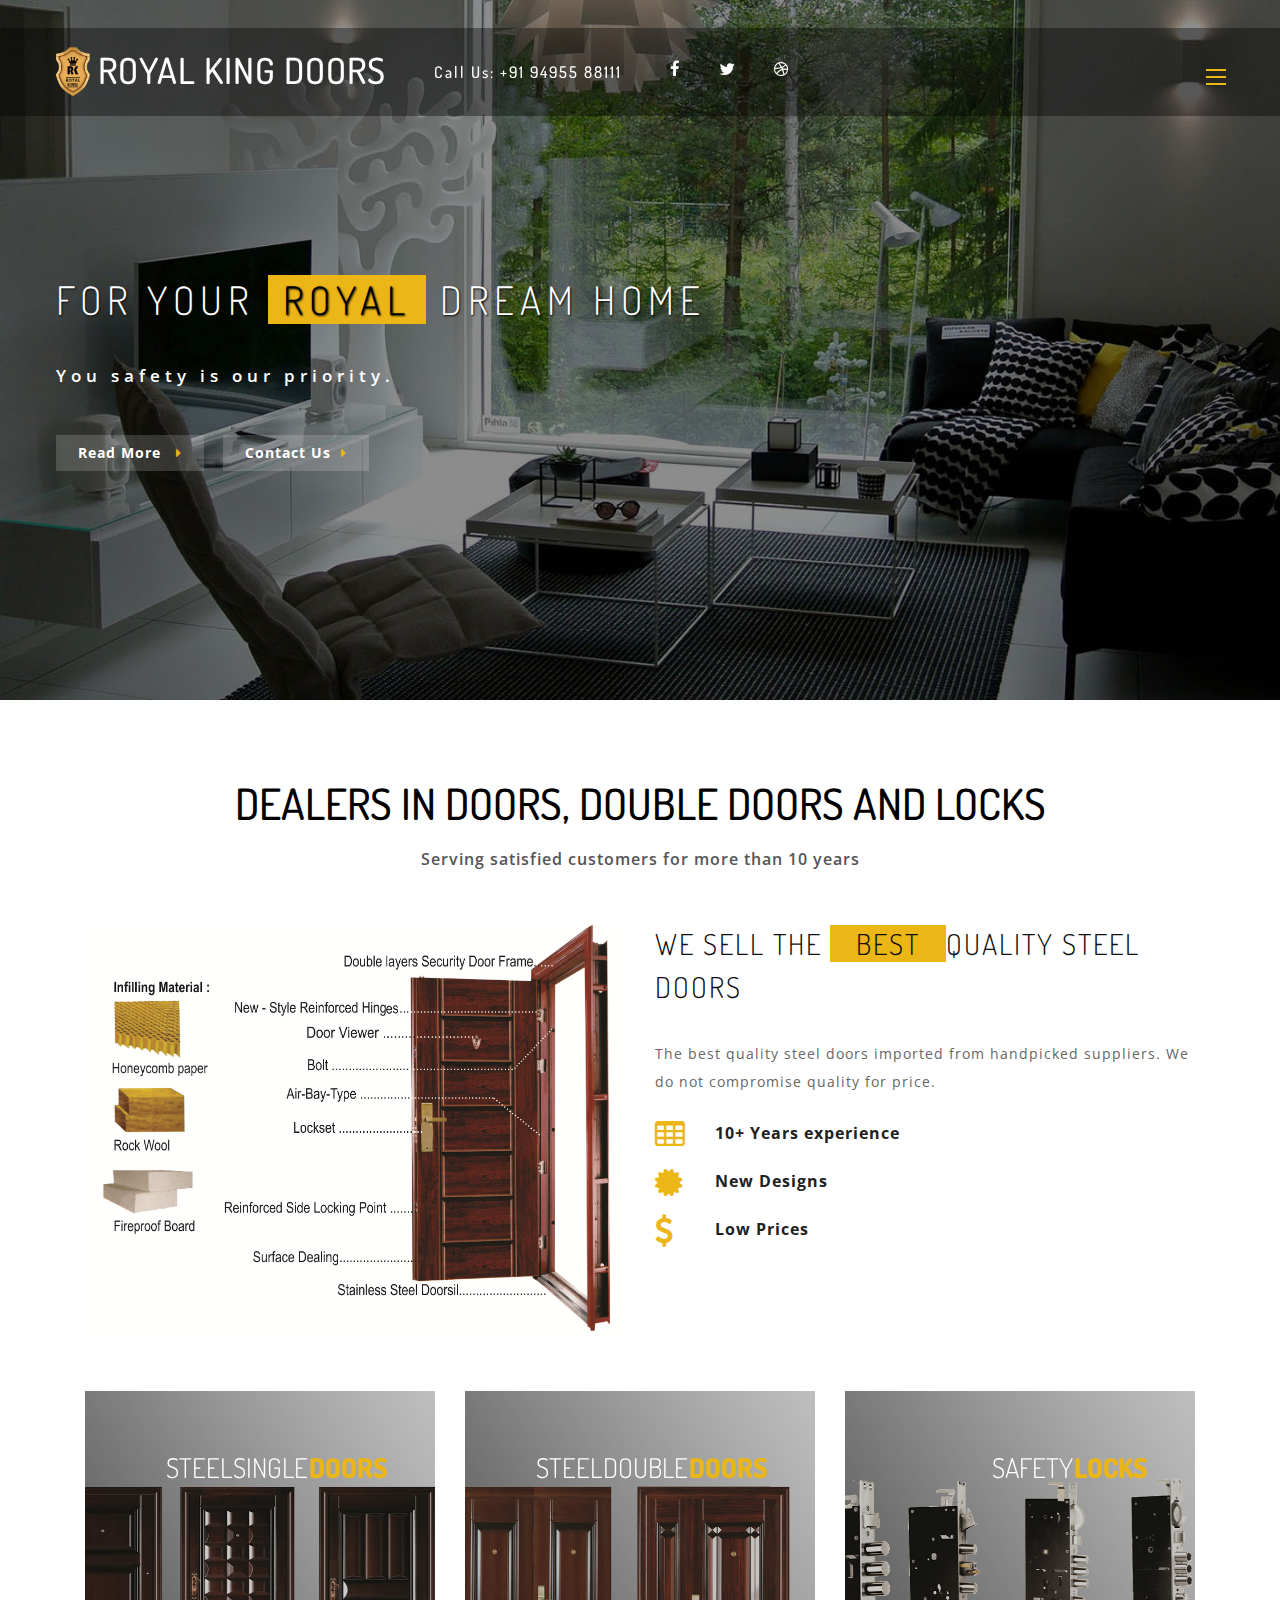
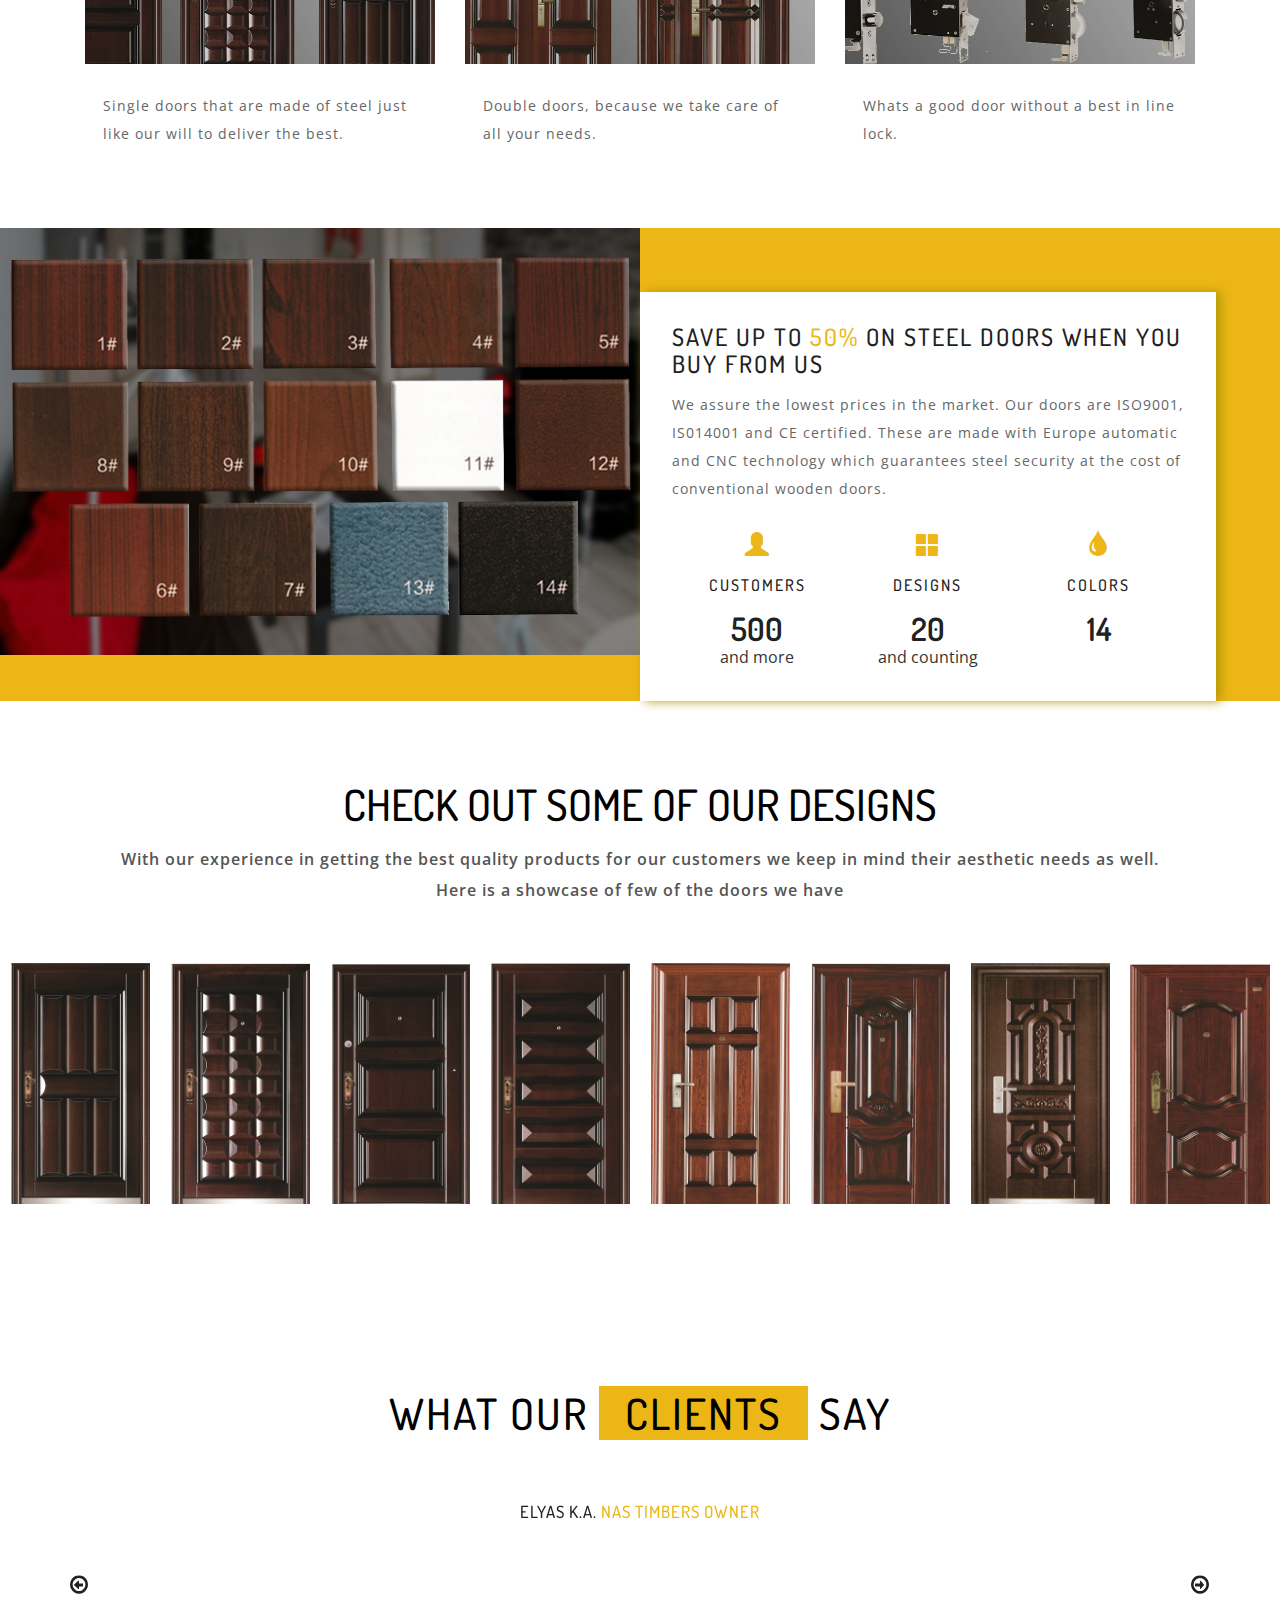
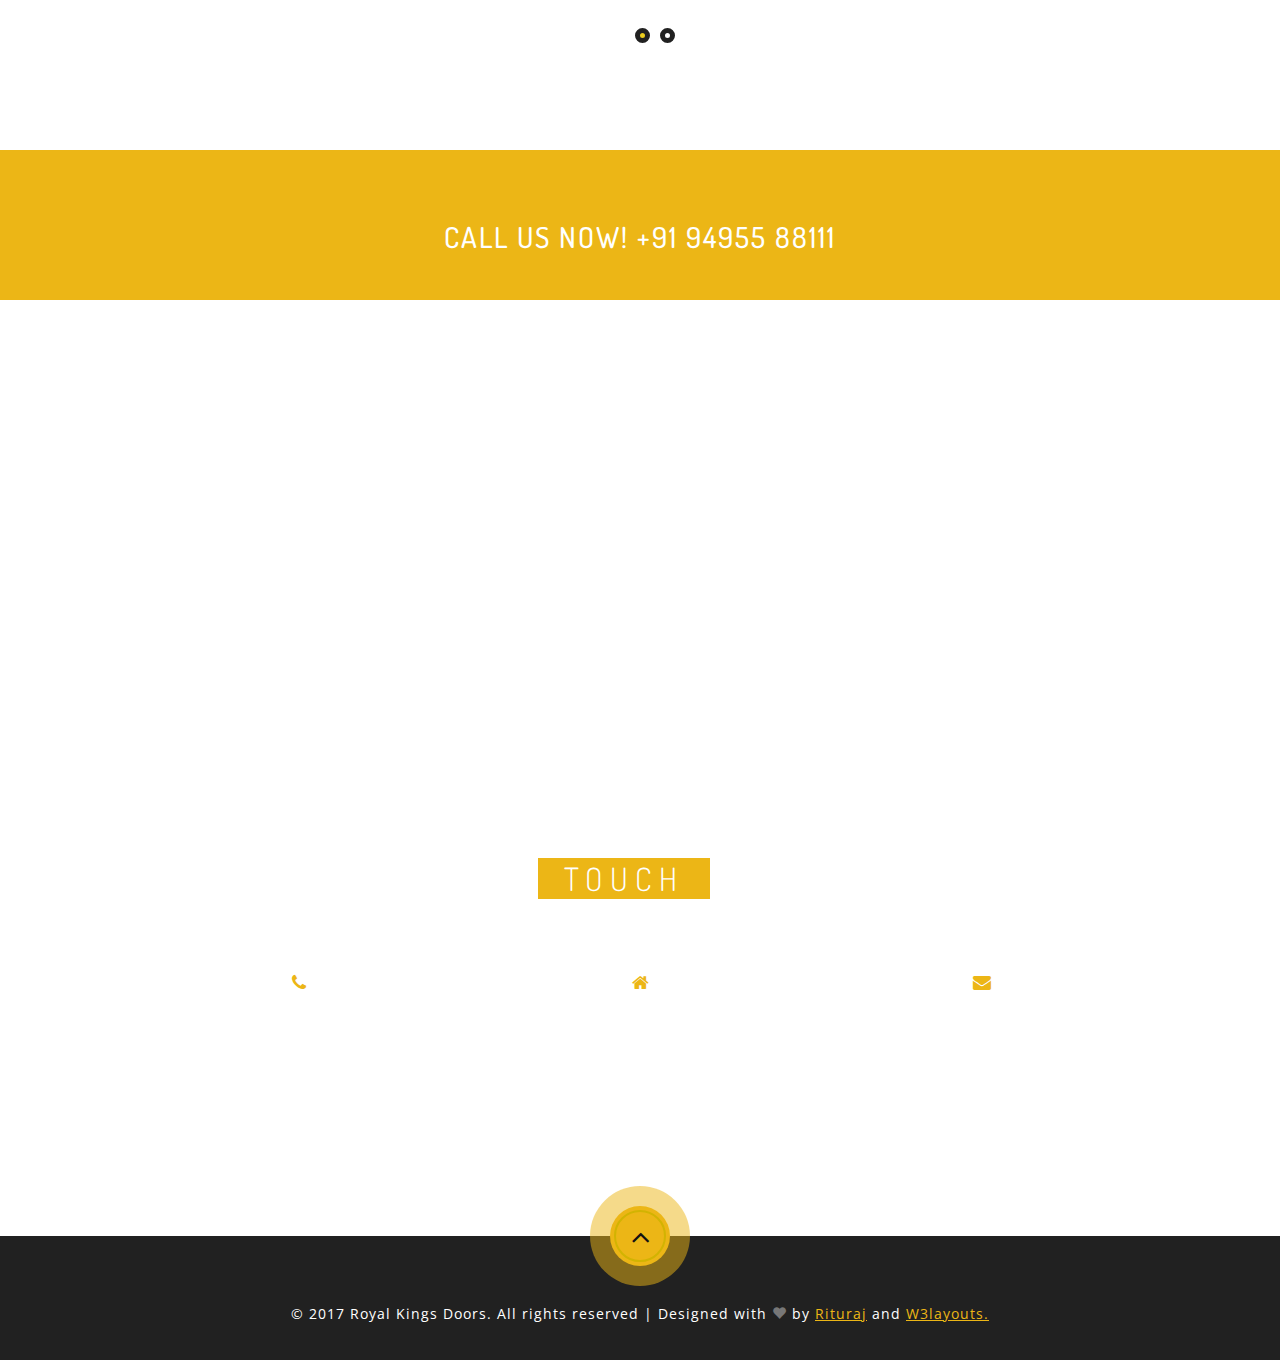
==== index.html @ 3fbf0d63 "Initial commit" ====
<!--
author: W3layouts
author URL: http://w3layouts.com
License: Creative Commons Attribution 3.0 Unported
License URL: http://creativecommons.org/licenses/by/3.0/
-->
<!DOCTYPE html>
<html lang="en">

<head>
	<title>Royal King Doors | Home </title>
	<!-- custom-theme -->
	<meta name="viewport" content="width=device-width, initial-scale=1">
	<meta http-equiv="Content-Type" content="text/html; charset=utf-8" />
	<meta name="keywords" content="Doors, Steel doors, Double doors, Doors, locks, Safety doors, Safety equipments" />
	<script type="application/x-javascript">
		addEventListener("load", function () {
			setTimeout(hideURLbar, 0);
		}, false);

		function hideURLbar() {
			window.scrollTo(0, 1);
		}
	</script>
	<!-- //custom-theme -->
	<link href="css/bootstrap.css" rel="stylesheet" type="text/css" media="all" />
	<link href="css/style.css" rel="stylesheet" type="text/css" media="all" />
	<link rel="stylesheet" href="css/flexslider.css" type="text/css" media="screen" property="" />
	<!-- font-awesome-icons -->
	<link href="css/font-awesome.css" rel="stylesheet">
	<!-- //font-awesome-icons -->
	<link href="//fonts.googleapis.com/css?family=Dosis:300,400,500,600,700" rel="stylesheet">
	<link href="//fonts.googleapis.com/css?family=Open+Sans:300,300i,400,400i,600,600i,700,700i,800,800i&amp;subset=cyrillic,cyrillic-ext,greek,greek-ext,latin-ext,vietnamese"
	    rel="stylesheet">
</head>

<body>
	<!-- banner -->
	<div id="home" class="w3ls-banner">
		<!-- header -->
		<div class="header-w3l">
			<div class="header">
				<div class="agileits_w3layouts_logo">
					<h1><a href="index.html"><img class="logo" src='images/logo.png' />Royal King Doors</a></h1>
				</div>
				<div class="w3_agileits_header_text">
					<h3>Call Us: +91 94955 88111</h3>
				</div>
				<div class="agileinfo_social_icons">
					<ul class="agileits_social_list">
						<li><a href="#" class="w3_agile_facebook"><i class="fa fa-facebook" aria-hidden="true"></i></a></li>
						<li><a href="#" class="agile_twitter"><i class="fa fa-twitter" aria-hidden="true"></i></a></li>
						<li><a href="#" class="w3_agile_dribble"><i class="fa fa-dribbble" aria-hidden="true"></i></a></li>
					</ul>
				</div>
				<div class="clearfix"> </div>
			</div>
			<!-- Nav -->
			<div class=" w3_agile_menu">
				<div class="agileits_w3layouts_nav">
					<div id="toggle_m_nav">
						<div id="m_nav_menu" class="m_nav">
							<div class="m_nav_ham w3_agileits_ham" id="m_ham_1"></div>
							<div class="m_nav_ham" id="m_ham_2"></div>
							<div class="m_nav_ham" id="m_ham_3"></div>
						</div>
					</div>
					<div id="m_nav_container" class="m_nav wthree_bg">
						<nav class="menu menu--sebastian">
							<ul id="m_nav_list" class="m_nav menu__list">
								<li class="m_nav_item active" id="m_nav_item_1"> <a href="index.html" class="link link--kumya"><i class="fa fa-home" aria-hidden="true"></i><span data-letters="Home">Home</span></a></li>
								<li class="m_nav_item" id="moble_nav_item_4"> <a href="gallery.html" class="link link--kumya"><i class="fa fa-picture-o" aria-hidden="true"></i><span data-letters="Gallery">Gallery</span></a></li>
								<li class="m_nav_item" id="moble_nav_item_6"> <a href="contact.html" class="link link--kumya"><i class="fa fa-envelope-o" aria-hidden="true"></i><span data-letters="Contact">Contact</span></a></li>
							</ul>
						</nav>

					</div>
				</div>
			</div>
			<div class="clearfix"> </div>
			<!-- //Nav -->
		</div>
		<!-- //header -->
		<!-- banner-text -->
		<div class="slider">
			<div class="callbacks_container">
				<ul class="rslides callbacks callbacks1" id="slider4">
					<li>
						<div class="w3layouts-banner-top">
							<div class="agileits-banner-info">
								<h3>For Your <span>Royal</span> Dream Home</h3>
								<p>You safety is our priority.</p>
								<a href="#" data-toggle="modal" data-target="#myModal">Read More <i class="fa fa-caret-right" aria-hidden="true"></i></a>
								<a href="contact.html">Contact Us<i class="fa fa-caret-right" aria-hidden="true"></i></a>
							</div>
						</div>
					</li>
				</ul>
			</div>
			<div class="clearfix"> </div>

			<!--banner Slider starts Here-->
		</div>

	</div>
	<!-- //banner -->

	<!-- //banner -->
	<!-- banner-bottom -->
	<div id="about" class="banner-bottom">
		<div class="container">
			<div class="w3_banner_bottom_grid_pos">
				<div class="w3_banner_bottom_grid">
					<h2>DEALERS IN DOORS, DOUBLE DOORS AND LOCKS</h2>
					<p>Serving satisfied customers for more than 10 years
					</p>
				</div>
			</div>
			<div class="w3ls_banner_bottom_grid1">
				<div class="col-md-6 w3l_banner_bottom_left">
					<img src="images/structure.png" alt=" " class="img-responsive" />
				</div>
				<div class="col-md-6 w3l_banner_bottom_right">
					<div class="agileits_w3layouts_heding two">
						<h3>We sell the <span>Best</span>Quality steel doors</h3>
					</div>
					<p>The best quality steel doors imported from handpicked suppliers. We do not compromise quality for price.</p>
					<ul>
						<li><i class="fa fa-table" aria-hidden="true"></i>10+ Years experience</li>
						<li><i class="fa fa-certificate" aria-hidden="true"></i>New Designs</li>
						<li><i class="fa fa-usd" aria-hidden="true"></i>Low Prices</li>
					</ul>
				</div>
				<div class="clearfix"> </div>
			</div>
			<div class="agileits_banner_bottom_grid_three">
				<div class="col-md-4 agileinfo_banner_bottom_grid_three_left">
					<div class="wthree_banner_bottom_grid_three_left1 grid">
						<figure class="effect-roxy">
							<img src="images/single.png" alt=" " class="img-responsive" />
							<figcaption>
								<h3>Steel Single <span>Doors</span></h3>
								<p>Ideal for small spaces and indoors.</p>
							</figcaption>
						</figure>
					</div>
					<p class="w3_agileits_para">Single doors that are made of steel just like our will to deliver the best.</p>
				</div>
				<div class="col-md-4 agileinfo_banner_bottom_grid_three_left">
					<div class="wthree_banner_bottom_grid_three_left1 grid">
						<figure class="effect-roxy">
							<img src="images/double.png" alt=" " class="img-responsive" />
							<figcaption>
								<h3>Steel Double <span>Doors</span></h3>
								<p>Best suited for businesses and outdoors.</p>
							</figcaption>
						</figure>
					</div>
					<p class="w3_agileits_para">Double doors, because we take care of all your needs.</p>
				</div>
				<div class="col-md-4 agileinfo_banner_bottom_grid_three_left">
					<div class="wthree_banner_bottom_grid_three_left1 grid">
						<figure class="effect-roxy">
							<img src="images/locks.png" alt=" " class="img-responsive" />
							<figcaption>
								<h3>Safety <span>Locks</span></h3>
								<p>Lock your belongings securely</p>
							</figcaption>
						</figure>
					</div>
					<p class="w3_agileits_para">Whats a good door without a best in line lock.</p>
				</div>
				<div class="clearfix"> </div>
			</div>
		</div>
	</div>
	<!-- //banner-bottom -->
	<!-- schedule-bottom -->
	<div class="schedule-bottom">
		<div class="col-md-6 agileinfo_schedule_bottom_left">
			<img src="images/colors.png" alt=" " class="img-responsive" />
		</div>
		<div class="col-md-6 agileits_schedule_bottom_right">
			<div class="w3ls_schedule_bottom_right_grid save_upto">
				<h3>Save up to <span>50%</span> on steel doors when you buy from us</h3>
				<p>We assure the lowest prices in the market. Our doors are ISO9001, IS014001 and CE certified. These are made with Europe automatic and CNC technology which guarantees steel security at the cost of conventional wooden doors.</p>
				<div class="col-md-4 w3l_schedule_bottom_right_grid1">
					<span class="glyphicon glyphicon-user"></span>
					<h4>Customers</h4>
					<h5 class="counter">500</h5> and more
				</div>
				<div class="col-md-4 w3l_schedule_bottom_right_grid1">
					<span class="glyphicon glyphicon-th-large"></span>
					<h4>Designs</h4>
					<h5 class="counter">20</h5>and counting
				</div>
				<div class="col-md-4 w3l_schedule_bottom_right_grid1">
					<span class="glyphicon glyphicon-tint"></span>
					<h4>Colors</h4>
					<h5 class="counter">14</h5>
				</div>
				<div class="clearfix"> </div>
			</div>
		</div>
		<div class="clearfix"> </div>
	</div>
	<!-- //schedule-bottom -->
	<!-- portfolio -->
	<div id="portfolio" class="portfolio">
		<div class="slider_header">
			<div class="w3_banner_bottom_grid">
				<h2>CHECK OUT SOME OF OUR DESIGNS</h2>
				<p>With our experience in getting the best quality products for our customers we keep in mind their aesthetic needs as well. <br/>Here is a showcase of few of the doors we have</p>
			</div>
		</div>
		<ul id="flexiselDemo1">
			<li>
				<div class="w3_agile_portfolio_grid">
					<a href="gallery.html">                 
						<img src="images/RK 035.png" alt=" " class="img-responsive" />
						<div class="w3layouts_news_grid_pos">
							<div class="wthree_text"><h3>RK <span>035</span></h3></div>
						</div>
					</a>
				</div>
			</li>
			<li>
				<div class="w3_agile_portfolio_grid">
					<a href="gallery.html">
						<img src="images/RK 042.png" alt=" " class="img-responsive" />
						<div class="w3layouts_news_grid_pos">
							<div class="wthree_text"><h3>RK <span>042</span></h3></div>
						</div>
					</a>
				</div>
			</li>
			<li>
				<div class="w3_agile_portfolio_grid">
					<a href="gallery.html">
						<img src="images/RK 078.png" alt=" " class="img-responsive" />
						<div class="w3layouts_news_grid_pos">
							<div class="wthree_text"><h3>RK <span>078</span></h3></div>
						</div>
					</a>
				</div>
			</li>
			<li>
				<div class="w3_agile_portfolio_grid">
					<a href="gallery.html">
						<img src="images/RK 802.png" alt=" " class="img-responsive" />
						<div class="w3layouts_news_grid_pos">
							<div class="wthree_text"><h3>RK <span>802</span></h3></div>
						</div>
					</a>
				</div>
			</li>
			<li>
				<div class="w3_agile_portfolio_grid">
					<a href="gallery.html">
						<img src="images/RK 809.png" alt=" " class="img-responsive" />
						<div class="w3layouts_news_grid_pos">
							<div class="wthree_text"><h3>RK <span>809</span></h3></div>
						</div>
					</a>
				</div>
			</li>
			<li>
				<div class="w3_agile_portfolio_grid">
					<a href="gallery.html">
						<img src="images/RK 821.png" alt=" " class="img-responsive" />
						<div class="w3layouts_news_grid_pos">
							<div class="wthree_text"><h3>RK <span>821</span></h3></div>
						</div>
					</a>
				</div>
			</li>
			<li>
				<div class="w3_agile_portfolio_grid">
					<a href="gallery.html">
						<img src="images/RK 822.png" alt=" " class="img-responsive" />
						<div class="w3layouts_news_grid_pos">
							<div class="wthree_text"><h3>RK <span>822</span></h3></div>
						</div>
					</a>
				</div>
			</li>
			<li>
				<div class="w3_agile_portfolio_grid">
					<a href="gallery.html">
						<img src="images/RK 867.png" alt=" " class="img-responsive" />
						<div class="w3layouts_news_grid_pos">
							<div class="wthree_text"><h3>RK <span>867</span></h3></div>
						</div>
					</a>
				</div>
			</li>
			<li>
				<div class="w3_agile_portfolio_grid">
					<a href="gallery.html">
						<img src="images/RK 883.png" alt=" " class="img-responsive" />
						<div class="w3layouts_news_grid_pos">
							<div class="wthree_text"><h3>RK <span>883</span></h3></div>
						</div>
					</a>
				</div>
			</li>
			<li>
				<div class="w3_agile_portfolio_grid">
					<a href="gallery.html">
						<img src="images/RK 887.png" alt=" " class="img-responsive" />
						<div class="w3layouts_news_grid_pos">
							<div class="wthree_text"><h3>RK <span>887</span></h3></div>
						</div>
					</a>
				</div>
			</li>
			<li>
				<div class="w3_agile_portfolio_grid">
					<a href="gallery.html">
						<img src="images/RK 895.png" alt=" " class="img-responsive" />
						<div class="w3layouts_news_grid_pos">
							<div class="wthree_text"><h3>RK <span>895</span></h3></div>
						</div>
					</a>
				</div>
			</li>
			<li>
				<div class="w3_agile_portfolio_grid">
					<a href="gallery.html">
						<img src="images/RK 908.png" alt=" " class="img-responsive" />
						<div class="w3layouts_news_grid_pos">
							<div class="wthree_text"><h3>RK <span>908</span></h3></div>
						</div>
					</a>
				</div>
			</li>
		</ul>
	</div>
	<!-- //portfolio -->

	<!-- testimonials -->
	<div id="testimonials" class="testimonials">
		<div class="container">
			<div class="agileits_w3layouts_heding">
				<h3>What Our <span>Clients</span> Say</h3>

			</div>
			<div class="w3_agile_team_grids">
				<section class="slider">
					<div class="flexslider">
						<ul class="slides">
							<li>
								<div class="agile_testimonials_grid">
									<h3>Elyas K.A. <span>NAS Timbers Owner</span></h3>
									<p>Even without lock and handles, the traditional Teak wooden doors would cost more than INR 1,00,000 while the price of the Steel Doors at your shop (with Teak finish) with 18 locks including handles (85mm panel thickness) just costs only around INR 30,000.</p>
								</div>
							</li>
							<li>
								<div class="agile_testimonials_grid">
									<h3>Shivadasan <span>Ex-KSEB Employee</span></h3>
									<p>No one could say these are steel doors, they look exactly like wooden doors.</p>
								</div>
							</li>
						</ul>
					</div>
				</section>
			</div>
		</div>
	</div>
	<!-- testimonials -->
	<!-- newsletter -->
	<div class="w3layouts_newsletter">
		<div class="container">
			<div class="w3layouts_newsletter_left">
				<h3>CALL US NOW!     +91 94955 88111</h3>
			</div>
		</div>
	</div>
	<!-- //newsletter -->
	<!-- map -->
	<div id="map" class="map">
		<iframe
		  width="600"
		  height="450"
		  frameborder="0" style="border:0"
		  src="https://www.google.com/maps/embed/v1/place?key=AIzaSyAeVp5g46hDWWjW_Ta_nMaZSp91uOhBKX0
		    &q=Peringottukara+3+Way+Junction" allowfullscreen>
		</iframe>
	</div>
	<!-- //map -->
	<!-- contact -->
	<div id="contact" class="contact">
		<div class="container">
			<div class="agileits_w3layouts_heding three">
				<h3>Get in <span>touch</span> with us</h3>
			</div>
			<div class="w3layouts_contact_grid">
				<div class="agileinfo_contact_grid_info">
					<div class="agileits_footer_nav_bottom">
						<div class="col-md-4 w3ls_footer_nav_bottom_left">
							<h4><i class="fa fa-phone" aria-hidden="true"></i></h4>
							<p>(+91) 94955 88111<br/>(+91) 92077 82777<br/>(+91) 48722 73220</p>
						</div>
						<div class="col-md-4 w3ls_footer_nav_bottom_left">
							<h4><i class="fa fa-home" aria-hidden="true"></i></h4>
							<p>Royal King Doors, 3-way junction, P.O. Peringottukara, Thrissur, Kerela, India - 680 565</p>
						</div>
						<div class="col-md-4 w3ls_footer_nav_bottom_left">
							<h4><i class="fa fa-envelope" aria-hidden="true"></i></h4>
							<p><br/><a href="mailto:support@royalkingdoors.com">support@royalkingdoors.com</a><br/><br/></p>
						</div>
						<div class="clearfix"> </div>
					</div>
				</div>
			</div>
		</div>
	</div>
	<!-- //contact -->
	<!-- footer -->
	<div class="w3_agile_footer">
		<div class="container">
			<p>© 2017 Royal Kings Doors. All rights reserved | Designed with <span class="glyphicon glyphicon-heart"></span> by <a href="http://www.rituraj.me">Rituraj</a> and <a href="http://w3layouts.com">W3layouts.</a></p>
			<div class="arrow-container animated fadeInDown">
				<a href="#home" class="arrow-2 scroll">
					<i class="fa fa-angle-up"></i>
				</a>
				<div class="arrow-1 animated hinge infinite zoomIn"></div>
			</div>
		</div>
	</div>
	<!-- //footer -->
	<!-- bootstrap-pop-up -->
	<div class="modal video-modal fade" id="myModal" tabindex="-1" role="dialog" aria-labelledby="myModal">
		<div class="modal-dialog" role="document">
			<div class="modal-content">
				<div class="modal-header">
					THIEVES STAND NO CHANCE
					<button type="button" class="close" data-dismiss="modal" aria-label="Close"><span aria-hidden="true">&times;</span></button>
				</div>
				<section>
					<div class="modal-body">
						<div class="col-md-6 w3_modal_body_left">
							<img src="images/burglar.jpg" alt=" " class="img-responsive" />
						</div>
						<div class="col-md-6 w3_modal_body_right">
							<p>We are dealers in high quality steel doors ideal for homes and businesses. We help safeguard your households with double steel highly durable doors. These doors are precision fitted with multiple locks which add to the value of security.
								<i>"Before any thief can pick your lock. Pick your highly secure Royal King doors."</i></p>
						</div>
						<div class="clearfix"> </div>
					</div>
				</section>
			</div>
		</div>
	</div>
	<!-- //bootstrap-pop-up -->
	<!-- portfolio-pop-up -->
	<!-- js -->
	<script type="text/javascript" src="js/jquery-2.1.4.min.js"></script>
	<!-- //js -->
	<script src="js/responsiveslides.min.js"></script>
	<script>
		// You can also use "$(window).load(function() {"
		$(function () {
			// Slideshow 4
			$("#slider4").responsiveSlides({
				auto: true,
				pager: true,
				nav: false,
				speed: 500,
				namespace: "callbacks",
				before: function () {
					$('.events').append("<li>before event fired.</li>");
				},
				after: function () {
					$('.events').append("<li>after event fired.</li>");
				}
			});

		});
	</script>
	<!-- stats -->
	<script src="js/jquery.waypoints.min.js"></script>
	<script src="js/jquery.countup.js"></script>
	<script>
		$('.counter').countUp();
	</script>
	<!-- //stats -->
	<!-- flexSlider -->
	<script defer src="js/jquery.flexslider.js"></script>
	<script type="text/javascript">
		$(window).load(function () {
			$('.flexslider').flexslider({
				animation: "slide",
				start: function (slider) {
					$('body').removeClass('loading');
				}
			});
		});
	</script>
	<!-- //flexSlider -->
	<!-- flexisel -->
	<script type="text/javascript" src="js/jquery.flexisel.js"></script>
	<script type="text/javascript">
		$(window).load(function () {
			$("#flexiselDemo1").flexisel({
				visibleItems: 8,
				animationSpeed: 1000,
				autoPlay: true,
				autoPlaySpeed: 3000,
				pauseOnHover: true,
				enableResponsiveBreakpoints: true,
				responsiveBreakpoints: {
					portrait: {
						changePoint: 480,
						visibleItems: 1
					},
					landscape: {
						changePoint: 640,
						visibleItems: 2
					},
					tablet: {
						changePoint: 768,
						visibleItems: 3
					}
				}
			});

		});
	</script>
	<!-- //flexisel -->
	<!-- menu -->
	<script type="text/javascript" src="js/main.js"></script>
	<!-- //menu -->
	<!-- for bootstrap working -->
	<script src="js/bootstrap.js"></script>
	<!-- //for bootstrap working -->
	<!-- start-smooth-scrolling -->
	<script type="text/javascript">
		jQuery(document).ready(function ($) {
			$(".scroll").click(function (event) {
				event.preventDefault();
				$('html,body').animate({
					scrollTop: $(this.hash).offset().top
				}, 1000);
			});
		});
	</script>
	<!-- start-smooth-scrolling -->
</body>

</html>
---- css/style.css ----
/*--
Author: W3layouts
Author URL: http://w3layouts.com
License: Creative Commons Attribution 3.0 Unported
License URL: http://creativecommons.org/licenses/by/3.0/
--*/
html, body{
    font-size: 100%;
	font-family: 'Open Sans', sans-serif;
	background:#ffffff;
	margin: 0;
}
p,ul li,ol li{
	margin:0;
	font-size:14px;
	letter-spacing:1px;
}
h1,h2,h3,h4,h5,h6{
font-family: 'Dosis', sans-serif;
	margin:0;
}
ul,label{
	margin:0;
	padding:0;
}
body a:hover{
	text-decoration:none;
}
input[type="submit"],input[type="reset"],a{
	-webkit-transition: 0.5s ease-in;
    -moz-transition: 0.5s ease-in;
    -ms-transition: 0.5s ease-in;
    -o-transition: 0.5s ease-in;
    transition:0.5s ease-in;
}
/*-- /header --*/
/*-- menu --*/
#home {
    position: relative;
}
.header-w3l {
    position: absolute;
    z-index: 999;
    width: 100%;
    top: 4%;
    left: 0;
    background: rgba(0, 0, 0, 0.37);
    padding: 1em 0;
}
.header-w3l.inner {
    position: absolute;
    z-index: 999;
    width: 100%;
    top: 8%;
    left: 0;
    background: rgba(0, 0, 0, 0.37);
    padding: 1em 0;
}
.logo {
    height: 1.4em;
    margin-top: -8px;
}
.save_upto .glyphicon{
    font-size: 1.5em;
    color: rgb(236, 182, 22);
}
.m_nav_ham{
    box-sizing: border-box;
    -webkit-transition-duration: 0.3s;
    -moz-transition-duration: 0.3s;
    -ms-transition-duration: 0.3s;
    transition-duration: 0.3s;
}
#m_nav_container {
    width: 100%;
    height: 82px;
    background-color: rgb(236, 182, 22);
    position: fixed;
    display: none;
    top: 35px;
    left: 0;
    text-align: center;
}
.wthree_bg{
	-webkit-transform: translate(0, -100%);
    -ms-transform: translate(0, -100%);
    transform: translate(0, -100%);
    -webkit-transition: all 0.5s cubic-bezier(0.175, 0.885, 0.32, 1.275);
    transition: all 0.5s cubic-bezier(0.175, 0.885, 0.32, 1.275);
}
.wthree_bg.container_open{
    -webkit-transform: translate(0, 0);
    -ms-transform: translate(0, 0);
    transform: translate(0, 0);
}
#m_nav_bar {
    width: 80%;
    margin: auto;
}
#m_nav_list {
    list-style: none;
    margin:1.5em 0 0;
}
.m_nav_item {
	display: inline-block;
    margin: 0 1em;
}
.m_nav_item a {
    text-decoration: none;
    color: #252003 !important;
    text-transform: uppercase;
    font-weight: 600;
	font-size: 14px;
    letter-spacing: 2px;
    padding: 10px 30px;
}
.container_open {
    position: fixed !important;
    display: block;
    height: 120px;
}
#m_nav_menu {
    position: fixed;
    top: 44px;
    z-index: 3;
    cursor: pointer;
    right: 54px;
}
.m_nav_ham {
    width: 20px;
    height: 2px;
    background: rgb(236, 182, 22);
    margin: 5px auto;
}
.m_nav_ham_1_open {
    -webkit-transform: rotate(45deg);
    -moz-transform: rotate(45deg);
    -ms-transform: rotate(45deg);
    transform: rotate(45deg);
    margin-top: 15px;
}
.m_nav_ham_2_open {
    -webkit-transform: rotate(-45deg);
    -moz-transform: rotate(-45deg);
    -ms-transform: rotate(-45deg);
    transform: rotate(-45deg);
    margin-top:-7px;
}
.m_nav_ham_3_open {
    opacity: 0;
}
.button_open {
    background: #fff;
}
.w3_agileits_ham {
    margin-top:1.5em;
}
.w3_agileits_ham.m_nav_ham_1_open {
    margin-top:32px !important;
}
.menu__list li a i{
	padding-right:1em;
}
.link--kumya:hover i, .menu__list .active a i {
    color: #0e0e0e;
}
.link {
	outline: none;
	position: relative;
	display: inline-block;
}
/* Kumya */
.link--kumya {
	overflow: hidden;
    line-height: 1;
}
.link--kumya:hover,.menu__list .active a {
	color:#fff;
}
.link--kumya::after {
	content: '';
	position: absolute;
	height: 100%;
	width: 100%;
	top: 0;
	right: 0;
	z-index: -1;
	background: #ffffff;
	-webkit-transform: translate3d(101%,0,0);
	transform: translate3d(101%,0,0);
	-webkit-transition: -webkit-transform 0.5s;
	transition: transform 0.5s;
	-webkit-transition-timing-function: cubic-bezier(0.7,0,0.3,1);
	transition-timing-function: cubic-bezier(0.7,0,0.3,1);
}
.link--kumya:hover::after,.menu__list .active a::after {
	-webkit-transform: translate3d(0,0,0);
	transform: translate3d(0,0,0);
}
.link--kumya span {
	display: inline-block;
    position: relative;
}
.link--kumya span::before {
	content: attr(data-letters);
	position: absolute;
	color: #212121;
	left:0px;
	overflow: hidden;
	white-space: nowrap;
	width: 0%;
	-webkit-transition: width 0.5s;
	transition: width 0.5s;
	-webkit-transition-timing-function: cubic-bezier(0.7,0,0.3,1);
	transition-timing-function: cubic-bezier(0.7,0,0.3,1);
}
.link--kumya:hover span::before,.menu__list .active a span::before {
	width: 100%;
}
ul.dropdown-menu {
    background: #31bdfd !important;
    box-shadow: 0 0 0;
    border: none;
    top: 3em;
    left: 0 !important;
    min-width: 143px;
    text-align: center;
    right: 0 !important;
    padding: 1em 0 !important;
}
.agile_short_dropdown {
    border-radius: 0;
    background: #ffffff;
    text-align: center;
	padding:0;
	border: none;
}
.agile_short_dropdown li a{
	text-transform:uppercase;
	color:#212121!important;
	font-size:13px;
	font-weight:600;
	padding: .8em 0;
}
.agile_short_dropdown > li > a:hover{
    color: #0a0a0a;
    text-decoration: none;
    background-color: #ffffff;
}
/*-- //menu --*/
h1 {
    float: left;
}
.agileinfo_social_icons, .w3_agileits_header_text, .agileits_w3layouts_logo {
    display: inline-block;
    float: left;
    padding-left: 4em;
}
.w3_agileits_header_text h3 {
    color: #fff;
    line-height: 3.5;
    font-size: 1em;
    letter-spacing: 2px;
}
.agileits_social_list li{
	display:inline-block;
}
.agileits_social_list li a {
    color: #fff;
    text-align: center;
    display: inline-block;
    font-size: 1em;
    padding-right: 2em;
}
.agileits_social_list li a i{
	line-height:3;
}
.agileits_social_list li a i{
	color:#fff;
	-webkit-transition: 0.5s all;
	-moz-transition: 0.5s all;
	-o-transition: 0.5s all;
	-ms-transition: 0.5s all;
	transition: 0.5s all;
}
a.w3_agile_facebook i:hover{
	color:#3b5998;
	-webkit-transition: 0.5s all;
	-moz-transition: 0.5s all;
	-o-transition: 0.5s all;
	-ms-transition: 0.5s all;
	transition: 0.5s all;
}
a.agile_twitter i:hover{
	color:#1da1f2;
	-webkit-transition: 0.5s all;
	-moz-transition: 0.5s all;
	-o-transition: 0.5s all;
	-ms-transition: 0.5s all;
	transition: 0.5s all;
}
a.w3_agile_dribble i:hover{
	color:#ea4c89;
	-webkit-transition: 0.5s all;
	-moz-transition: 0.5s all;
	-o-transition: 0.5s all;
	-ms-transition: 0.5s all;
	transition: 0.5s all;
}
a.w3_agile_vimeo i:hover{
	color:#1ab7ea;
	-webkit-transition: 0.5s all;
	-moz-transition: 0.5s all;
	-o-transition: 0.5s all;
	-ms-transition: 0.5s all;
	transition: 0.5s all;
}
.agileits_w3layouts_logo h1 a {
    font-size: 1em;
    display: block;
    color: #fff;
    text-decoration: none;
    letter-spacing: 1px;
    text-transform: uppercase;
    margin-top: 7px;
}
/*-- //header --*/
/*-- banner --*/
/*-- banner-text --*/ 
.header-w3layouts{
    position: absolute;
    top: 0;
    z-index: 99;
    text-align: center;
    left: 0;
    width: 100%;
}
.agileits_w3layouts_more{
	position:relative;
}
.agileits_w3layouts_more a{
	    font-size: 17px;
    color: #fff;
    text-decoration: none;
    text-transform: uppercase;
    letter-spacing: 4px;
    position: relative;
}
.agileits_w3layouts_more a:focus{
	outline:none;
}
.agileits_w3layouts_more a:hover{
	color:#fff;
}
.agileits_w3layouts_more a:before,.agileits_w3layouts_more a:after{
	content: '';
    background: #fff;
    width: 85%;
    height: 2px;
    position: absolute;
    left: 105%;
    top: 46%;
}
.agileits_w3layouts_more a:after{
	-webkit-transition-delay: 0.4s;
    transition-delay: 0.4s;
	    -webkit-transform: scale3d(0, 1, 1);
    transform: scale3d(0, 1, 1);
    -webkit-transform-origin: center left;
    transform-origin: center left;
    -webkit-transition: transform 0.4s cubic-bezier(0.22, 0.61, 0.36, 1);
    transition: transform 0.4s cubic-bezier(0.22, 0.61, 0.36, 1);
}
.agileits_w3layouts_more a:hover::before, .agileits_w3layouts_more a:hover::after {
    -webkit-transform: scale3d(1, 1, 1);
    transform: scale3d(1, 1, 1);
    -webkit-transition-delay: 0s;
    transition-delay: 0s;
}
.agileits_w3layouts_more a::after {
    background:rgb(236, 182, 22);
}
/*-- //banner-text --*/
/*-- banner-top --*/
.w3layouts-banner-top{
    background: url(../images/banner1.jpg) no-repeat 0px 0px;
    background-size: cover;	
	-webkit-background-size: cover;	
	-moz-background-size: cover;
	-o-background-size: cover;		
	-moz-background-size: cover;
	min-height:780px;
}
.w3layouts-banner-top1{
	background: url(../images/banner2.jpg) no-repeat 0px 0px;
    background-size: cover;	
	-webkit-background-size: cover;	
	-moz-background-size: cover;
	-o-background-size: cover;		
	-moz-background-size: cover;
	min-height:780px;
}
.w3layouts-banner-top2{
	background: url(../images/banner3.jpg) no-repeat 0px 0px;
    background-size: cover;	
	-webkit-background-size: cover;	
	-moz-background-size: cover;
	-o-background-size: cover;		
	-moz-background-size: cover;	
	min-height:780px;
}
.w3layouts-banner-top3{
	background: url(../images/banner4.jpg) no-repeat 0px 0px;
    background-size: cover;	
	-webkit-background-size: cover;	
	-moz-background-size: cover;
	-o-background-size: cover;		
	-moz-background-size: cover;	
	min-height:780px;
}
/*-- //banner-top --*/ 
/*--slider--*/
#slider2,
#slider3 {
  box-shadow: none;
  -moz-box-shadow: none;
  -webkit-box-shadow: none;
  margin: 0 auto;
}
.rslides_tabs li:first-child {
  margin-left: 0;
}
.rslides_tabs .rslides_here a {
  background: rgba(255,255,255,.1);
  color: #fff;
  font-weight: bold;
}
.events {
  list-style: none;
}
.callbacks_container {
  position: relative;
  float: left;
  width: 100%;
}
.callbacks {
  position: relative;
  list-style: none;
  overflow: hidden;
  width: 100%;
  padding: 0;
  margin: 0;
}
.callbacks li {
  position: absolute;
  width: 100%;
}
.callbacks img {
  position: relative;
  z-index: 1;
  height: auto;
  border: 0;
}
.callbacks .caption {
	display: block;
	position: absolute;
	z-index: 2;
	font-size: 20px;
	text-shadow: none;
	color: #fff;
	left: 0;
	right: 0;
	padding: 10px 20px;
	margin: 0;
	max-width: none;
	top: 10%;
	text-align: center;
}

.callbacks_nav {
    position: absolute;
    -webkit-tap-highlight-color: rgba(0,0,0,0);
    top:55%;
    left: 40px;
    opacity: 0.7;
    z-index: 3;
    text-indent: -9999px;
    overflow: hidden;
    text-decoration: none;
    height: 34px;
    width: 34px;
    background: url(../images/left.png) no-repeat 0px 0px;
}
.callbacks_nav.next {
    left: auto;
    background: url(../images/right.png) no-repeat 0px 0px;
    right: -62px;
}
.callbacks_nav.prev {
    left: auto;
    background: url(../images/left.png) no-repeat 0px 0px;
    left: -58px;
}
#slider3-pager a {
  display: inline-block;
}
#slider3-pager span{
  float: left;
}
#slider3-pager span{
	width:100px;
	height:15px;
	background:#fff;
	display:inline-block;
	border-radius:30em;
	opacity:0.6;
}
#slider3-pager .rslides_here a {
  background: #FFF;
  border-radius:30em;
  opacity:1;
}
#slider3-pager a {
  padding: 0;
}
#slider3-pager li{
	display:inline-block;
}
.rslides {
  position: relative;
  list-style: none;
  overflow: hidden;
  width: 100%;
  padding: 0;
}
.rslides li {
  -webkit-backface-visibility: hidden;
  position: absolute;
  display:none;
  width: 100%;
  left: 0;
  top: 0;
}
.rslides li{
  position: relative;
  display:block;
  float: left;
}
.rslides img {
  height: auto;
  border: 0;
  }
.callbacks_tabs {
    list-style: none;
    position: absolute;
    top: 44%;
    right: 4%;
    padding: 0;
    margin: 0;
    display: block;
    z-index: 99;
}
.slider-top span{
	font-weight:600;
}
.callbacks_tabs li {
    display: block;
    margin: 5px 0px;
}
/*----*/
.callbacks_tabs a{
 visibility: hidden;
}
.callbacks_tabs a:after {
    content: "\f111";
    font-size: 0;
    font-family: FontAwesome;
    visibility: visible;
    display: block;
    height:12px;
    width:12px;
    display: inline-block;
    background: #ffffff;
    border-radius: 50%;
    -webkit-border-radius: 50%;
    -o-border-radius: 50%;
    -moz-border-radius: 50%;
    -ms-border-radius: 50%;
}
.callbacks_here a:after{
       background: rgb(236, 182, 22);
}
/*-- //slider --*/
.w3_agile_logo h1 a{
	font-size: 1em;
    color: #212121;
    text-decoration: none;
    text-transform: uppercase;
}
.w3_agile_logo h1 a span {
    padding: 0em .5em;
    border: 2px solid rgb(236, 182, 22);
    display: inline-block;
    color: rgb(236, 182, 22);
}
.agileits-banner-info h3 {
    color: #fff;
    font-size: 3em;
    width:75%;
    line-height: 60px;
    margin: 0.1em 0 0.2em 0;
    letter-spacing:8px;
    text-transform: uppercase;
    font-weight: 300;
    text-shadow: 1px 1px 2px rgb(12, 12, 12);
    -webkit-text-shadow: 1px 1px 2px rgb(12, 12, 12);
    -o-text-shadow: 1px 1px 2px rgb(12, 12, 12);
    -moz-text-shadow: 1px 1px 2px rgb(12, 12, 12);
}
.agileits-banner-info h3 span{
	background:rgb(236, 182, 22);
    padding: 0 15px;
	color:#000;
}
.agileits-banner-info {
    text-align: left;
    padding:23em 5em 0 5em;
    width: 80%;
}
.agileits-banner-info p {
    color: #fff;
    font-size: 1.2em;
    letter-spacing:5px;
    font-weight: 600;
    text-align: left;
	margin: 2em auto;
}
.agileits-banner-info a {
    color: #fff;
    text-decoration: none;
    padding: 6px 20px;
    letter-spacing: 1px;
    font-size: 14px;
    margin: 1em 1em 0 0em;
    background: rgba(255, 255, 255, 0.17);
    display: inline-block;
    border: 2px solid transparent;
    font-weight: bold;
}
.agileits-banner-info a:hover {
    border: 2px solid #fff;
    color: rgb(236, 182, 22);
    background: rgba(255, 255, 255, 0.28);
}
.agileits-banner-info a i{
    color: rgb(236, 182, 22);
    padding-left:10px;
}
.agileits_w3layouts_more{
	position:relative;
}
.agileits_w3layouts_more a{
	    font-size: 17px;
    color: #fff;
    text-decoration: none;
    text-transform: uppercase;
    letter-spacing: 4px;
    position: relative;
}
.header-w3ls {
    background: rgba(63, 81, 181, 0);
    padding: 2em 2em;
    position: absolute;
    width: 100%;
    z-index: 999;
}
button#trigger-overlay {
    background: transparent;
    border: none;
    outline: none;
    float: left;
    margin-top: 2.5px;
}
button#trigger-overlay i {
    color: #fff;
    font-size: 30px;
    padding: 11px;
    background: #0c2149;
}
/*-- //banner-text --*/
.agileits_w3layouts_call_mail ul li{
	color:#212121;
	font-weight:600;
	display:inline-block;
}
.agileits_w3layouts_call_mail ul li:first-child{
	margin-right:3em;
}
.agileits_w3layouts_call_mail ul li i{
	padding-right:1em;
}
.agileits_w3layouts_call_mail ul li a{
	color:#212121;
	text-decoration:none;
}
.agileits_w3layouts_call_mail ul li a{
	color:#212121;
}
.agileits_w3layouts_call_mail ul li a:hover{
	color:rgb(236, 182, 22);
}
.agileits_social_list li a{
    color: #212121;
    text-align: center;
    display: inline-block;
    font-size: 1.2em;
}
a.w3_agile_facebook:hover{
	color:#3b5998;
}
a.agile_twitter:hover{
	color:#1da1f2;
}
a.w3_agile_dribble:hover{
	color:#ea4c89;
}
a.w3_agile_vimeo:hover{
	color:#1ab7ea;
}
.w3_agileits_banner_social_icons_pos{
	position:absolute;
	bottom:25%;
	right:15.3%;
}
.w3_agileits_banner_social_icons_pos ul li{
	display:block;
    margin-top: 2em;
	position:relative;
}
.w3_agileits_banner_social_icons_pos ul li:nth-child(1):before,.w3_agileits_banner_social_icons_pos ul li:last-child:after{
	content: '';
    background: #212121;
    height: 55px;
    width: 2px;
    position: absolute;
    bottom: 190%;
    right: 45%;
}
.w3_agileits_banner_social_icons_pos ul li:nth-child(1):before{
    bottom: 190%;
}
.w3_agileits_banner_social_icons_pos ul li:last-child:after{
    top: 190%;
}
/*-- Nav style -- */
.cd-stretchy-nav {
    position: fixed;
    z-index: 2;
    top: 37px;
    right: 14%; 
	pointer-events: none;
}
.cd-stretchy-nav .stretchy-nav-bg {
	/* this is the stretching navigation background */
	position: absolute;
	z-index: 1;
	top: 0;
	right: 0;
	width: 55px;
	height: 55px;
	border-radius: 30px;
	background:rgb(236, 182, 22);
	-webkit-box-shadow: 0 1px 4px rgba(0, 0, 0, 0.2);
	-moz-box-shadow: 0 1px 4px rgba(0, 0, 0, 0.2);
	-o-box-shadow: 0 1px 4px rgba(0, 0, 0, 0.2);
	-ms-box-shadow: 0 1px 4px rgba(0, 0, 0, 0.2);
	box-shadow: 0 1px 4px rgba(0, 0, 0, 0.2);
	-webkit-transition: height 0.2s, box-shadow 0.2s;
	-moz-transition: height 0.2s, box-shadow 0.2s; 
	-o-transition: height 0.2s, box-shadow 0.2s;
	-ms-transition: height 0.2s, box-shadow 0.2s;
	transition: height 0.2s, box-shadow 0.2s;
}
.cd-stretchy-nav.nav-is-visible {
	pointer-events: auto;
}
.cd-stretchy-nav.nav-is-visible .stretchy-nav-bg {
	height: 100%;
	-webkit-box-shadow: 0 6px 30px rgba(0, 0, 0, 0.2);
	-moz-box-shadow: 0 6px 30px rgba(0, 0, 0, 0.2);
	-ms-box-shadow: 0 6px 30px rgba(0, 0, 0, 0.2);
	-o-box-shadow: 0 6px 30px rgba(0, 0, 0, 0.2);
	box-shadow: 0 6px 30px rgba(0, 0, 0, 0.2);
} 
.cd-nav-trigger {
	position: absolute;
	z-index: 3;
	top: 0;
	right: 0;
	height: 55px;
	width: 55px;
	-webkit-border-radius: 50%;
	-moz-border-radius: 50%;
	-o-border-radius: 50%;
	-ms-border-radius: 50%;
	border-radius: 50%;
	/* replace text with image */
	overflow: hidden;
	white-space: nowrap;
	color: transparent !important;
	pointer-events: auto;
}
.cd-nav-trigger span, .cd-nav-trigger span::after, .cd-nav-trigger span::before {
    position: absolute;
    width: 23px;
    height: 2px;
    background-color: #ffffff;
}
.cd-nav-trigger span {
	/* middle line of the hamburger icon */
	left: 50%;
	top: 50%;
	bottom: auto;
	right: auto;
	-webkit-transform: translateX(-50%) translateY(-50%);
	-moz-transform: translateX(-50%) translateY(-50%);
	-ms-transform: translateX(-50%) translateY(-50%);
	-o-transform: translateX(-50%) translateY(-50%);
	transform: translateX(-50%) translateY(-50%);
	-webkit-transition: background-color 0.2s;
	-moz-transition: background-color 0.2s;
	transition: background-color 0.2s;
}
.cd-nav-trigger span::after, .cd-nav-trigger span::before {
	/* top and bottom lines of the hamburger icon */
	content: '';
	top: 0;
	left: 0;
	-webkit-backface-visibility: hidden;
	backface-visibility: hidden;
	-webkit-transition: -webkit-transform 0.2s;
	-moz-transition: -moz-transform 0.2s;
	transition: transform 0.2s;
}
.cd-nav-trigger span::before {
	-webkit-transform: translateY(-7px);
	-moz-transform: translateY(-7px);
	-ms-transform: translateY(-7px);
	-o-transform: translateY(-7px);
	transform: translateY(-7px);
}
.cd-nav-trigger span::after {
	-webkit-transform: translateY(7px);
	-moz-transform: translateY(7px);
	-ms-transform: translateY(7px);
	-o-transform: translateY(7px);
	transform: translateY(7px);
}
.no-touch .cd-nav-trigger:hover ~ .stretchy-nav-bg {
	-webkit-box-shadow: 0 6px 30px rgba(0, 0, 0, 0.2);
	-moz-box-shadow: 0 6px 30px rgba(0, 0, 0, 0.2);
	-o-box-shadow: 0 6px 30px rgba(0, 0, 0, 0.2);
	-ms-box-shadow: 0 6px 30px rgba(0, 0, 0, 0.2);
	box-shadow: 0 6px 30px rgba(0, 0, 0, 0.2);
}
.nav-is-visible .cd-nav-trigger span {
	background-color: transparent;
}
.nav-is-visible .cd-nav-trigger span::before {
	-webkit-transform: rotate(-45deg);
	-moz-transform: rotate(-45deg);
	-ms-transform: rotate(-45deg);
	-o-transform: rotate(-45deg);
	transform: rotate(-45deg);
}
.nav-is-visible .cd-nav-trigger span::after {
	-webkit-transform: rotate(45deg);
	-moz-transform: rotate(45deg);
	-ms-transform: rotate(45deg);
	-o-transform: rotate(45deg);
	transform: rotate(45deg);
}

.cd-stretchy-nav ul {
	position: relative;
	z-index: 2;
	padding: 60px 0 10px; 
	visibility: hidden;
	-webkit-transition: visibility 0.3s;
	-moz-transition: visibility 0.3s;
	transition: visibility 0.3s;
	text-align: right;
}
.cd-stretchy-nav ul li {
    display: block;
}
.cd-stretchy-nav ul a {
    position: relative;
    display: block;
    width: 55px;
    height: 40px;
    padding: 0;
    color: rgba(255, 255, 255, 0.7); 
    -webkit-transition: color 0.2s;
    -moz-transition: color 0.2s;
    transition: color 0.2s;
    text-align: left; 
}
.cd-stretchy-nav ul a::after {
    content: "\f015";
    position: absolute;
    right: 19px;
    top: 50%;
    -webkit-transform: translateY(-50%) scale(0);
    -moz-transform: translateY(-50%) scale(0);
    -ms-transform: translateY(-50%) scale(0);
    -o-transform: translateY(-50%) scale(0);
    transform: translateY(-50%) scale(0);
    opacity: .6;
    font: 14px/1 FontAwesome;
    font-size:1.2em;
} 
.cd-stretchy-nav ul li:nth-of-type(2) a::after {
    content: "\f05a";
}
.cd-stretchy-nav ul li:nth-of-type(3) a::after {
	content: "\f0c0";
}
.cd-stretchy-nav ul li:nth-of-type(4) a::after {
    content: "\f03e";
	font-size:1.1em;
}
.cd-stretchy-nav ul li:nth-of-type(5) a::after {
	content: "\f009";
}
.cd-stretchy-nav ul li:nth-of-type(6) a::after {
    content: "\f1ea";
    font-size:1.1em;
}
.cd-stretchy-nav ul li:nth-of-type(7) a::after {
    content: "\f003";
} 
.cd-stretchy-nav.edit-content ul span {
    position: absolute;
    top: 6px;
    right: 64px;
    height: 30px;
    line-height: 30px;
    padding: 0 1em;
    opacity: 0;
    background-color: rgba(0, 0, 0, 0.55);
    border-radius: 2px;
    text-align: center;
    font-size: 1.1em;
    font-weight: 300;
    font-family:'Montserrat', sans-serif;
}
.cd-stretchy-nav.edit-content ul span::after {
  /* triangle below the tooltip */
  content: '';
  position: absolute;
  left: 100%;
  top: 50%;
  bottom: auto;
  -webkit-transform: translateY(-50%);
  -moz-transform: translateY(-50%);
  -ms-transform: translateY(-50%);
  -o-transform: translateY(-50%);
  transform: translateY(-50%);
  height: 0;
  width: 0;
  border: 4px solid transparent;
  border-left-color: rgba(0, 0, 0, 0.55);
}

.cd-stretchy-nav.edit-content.nav-is-visible ul span {
  /* reset default style */
  -webkit-animation: none;
  -moz-animation: none;
  animation: none;
}
.no-touch .cd-stretchy-nav.edit-content.nav-is-visible ul a:hover span {
  opacity: 1; 
  /* reset default style */
  -webkit-transform: translateX(0);
  -moz-transform: translateX(0);
  -ms-transform: translateX(0);
  -o-transform: translateX(0);
  transform: translateX(0);
}
.cd-stretchy-nav.nav-is-visible ul {
	opacity:1;
	visibility: visible;
} 
.cd-stretchy-nav.edit-content.nav-is-visible ul a::after {
	/* navigation item icons */
	-webkit-transform: translateY(-50%) scale(1);
	-moz-transform: translateY(-50%) scale(1);
	-ms-transform: translateY(-50%) scale(1);
	-o-transform: translateY(-50%) scale(1);
	transform: translateY(-50%) scale(1);
	-webkit-animation: scaleIn 0.15s backwards;
	-moz-animation: scaleIn 0.15s backwards;
	animation: scaleIn 0.15s backwards;
	-webkit-transition: opacity 0.2s;
	-moz-transition: opacity 0.2s;
	transition: opacity 0.2s;
}
.cd-stretchy-nav.nav-is-visible ul a.active,.cd-stretchy-nav.nav-is-visible ul li.active a{
	color: #ffffff;
}
.cd-stretchy-nav.nav-is-visible ul a.active::after ,.cd-stretchy-nav.nav-is-visible ul li.active a::after{
	opacity: 1;
}
.cd-stretchy-nav.nav-is-visible ul a.active::before {
	-webkit-transform: translateX(3px) translateY(-50%) scaleY(1);
	-moz-transform: translateX(3px) translateY(-50%) scaleY(1);
	-ms-transform: translateX(3px) translateY(-50%) scaleY(1);
	-o-transform: translateX(3px) translateY(-50%) scaleY(1);
	transform: translateX(3px) translateY(-50%) scaleY(1);
	-webkit-transition: -webkit-transform 0.15s 0.3s;
	-moz-transition: -moz-transform 0.15s 0.3s;
	transition: transform 0.15s 0.3s;
} 
.no-touch .cd-stretchy-nav.nav-is-visible ul a:hover {
	color: #ffffff;
}
.no-touch .cd-stretchy-nav.nav-is-visible ul a:hover::after {
	opacity: 1;
}
.no-touch .cd-stretchy-nav.nav-is-visible ul a:hover span {
	-webkit-transform: translateX(-5px);
	-moz-transform: translateX(-5px);
	-ms-transform: translateX(-5px);
	-o-transform: translateX(-5px);
	transform: translateX(-5px);
}
.cd-stretchy-nav.nav-is-visible ul li:first-of-type a::after,
.cd-stretchy-nav.nav-is-visible ul li:first-of-type span {
	-webkit-animation-delay: 0.05s;
	-moz-animation-delay: 0.05s;
	animation-delay: 0.05s;
}
.cd-stretchy-nav.nav-is-visible ul li:nth-of-type(2) a::after,
.cd-stretchy-nav.nav-is-visible ul li:nth-of-type(2) span {
	-webkit-animation-delay: 0.1s;
	-moz-animation-delay: 0.1s;
	animation-delay: 0.1s;
}
.cd-stretchy-nav.nav-is-visible ul li:nth-of-type(3) a::after,
.cd-stretchy-nav.nav-is-visible ul li:nth-of-type(3) span {
	-webkit-animation-delay: 0.15s;
	-moz-animation-delay: 0.15s;
	animation-delay: 0.15s;
}
.cd-stretchy-nav.nav-is-visible ul li:nth-of-type(4) a::after,
.cd-stretchy-nav.nav-is-visible ul li:nth-of-type(4) span {
	-webkit-animation-delay: 0.2s;
	-moz-animation-delay: 0.2s;
	animation-delay: 0.2s;
}
.cd-stretchy-nav.nav-is-visible ul li:nth-of-type(5) a::after,
.cd-stretchy-nav.nav-is-visible ul li:nth-of-type(5) span {
	-webkit-animation-delay: 0.25s;
	-moz-animation-delay: 0.25s;
	animation-delay: 0.25s;
}  
@-webkit-keyframes scaleIn {
  from {
    -webkit-transform: translateY(-50%) scale(0);
  }
  to {
    -webkit-transform: translateY(-50%) scale(1);
  }
}
@-moz-keyframes scaleIn {
  from {
    -moz-transform: translateY(-50%) scale(0);
  }
  to {
    -moz-transform: translateY(-50%) scale(1);
  }
}
@keyframes scaleIn {
  from {
    -webkit-transform: translateY(-50%) scale(0);
    -moz-transform: translateY(-50%) scale(0);
    -ms-transform: translateY(-50%) scale(0);
    -o-transform: translateY(-50%) scale(0);
    transform: translateY(-50%) scale(0);
  }
  to {
    -webkit-transform: translateY(-50%) scale(1);
    -moz-transform: translateY(-50%) scale(1);
    -ms-transform: translateY(-50%) scale(1);
    -o-transform: translateY(-50%) scale(1);
    transform: translateY(-50%) scale(1);
  }
}
@-webkit-keyframes slideIn {
  from {
    opacity: 0;
    -webkit-transform: translateX(-25px);
  }
  to {
    opacity: 1;
    -webkit-transform: translateX(0);
  }
}
@-moz-keyframes slideIn {
  from {
    opacity: 0;
    -moz-transform: translateX(-25px);
  }
  to {
    opacity: 1;
    -moz-transform: translateX(0);
  }
}
@keyframes slideIn {
  from {
    opacity: 0;
    -webkit-transform: translateX(-25px);
    -moz-transform: translateX(-25px);
    -ms-transform: translateX(-25px);
    -o-transform: translateX(-25px);
    transform: translateX(-25px);
  }
  to {
    opacity: 1;
    -webkit-transform: translateX(0);
    -moz-transform: translateX(0);
    -ms-transform: translateX(0);
    -o-transform: translateX(0);
    transform: translateX(0);
  }
}
/*-- //Nav style -- */
/*-- banner --*/
/*-- banner-bottom --*/
.banner-bottom {
    padding: 5em 0 5em 0;
}
.w3_banner_bottom_grid_pos{
	position:relative;
}
.w3_banner_bottom_grid {
    text-align: center;
    margin-bottom: 4em;
}
.w3_banner_bottom_grid p {
    font-size: 1.2em;
    color: #555;
    font-weight: 600;
    margin: 1em auto 0;
    width: 85%;
    line-height: 1.9em;
}
.w3_banner_bottom_grid h2{
	font-size:3em;
    color: #000;
    text-transform: uppercase;
}
.w3l_banner_bottom_right h3{
	text-transform: capitalize;
    font-size: 2em;
    color: #212121;
}
.w3l_banner_bottom_right h3 span{
	text-transform:uppercase;
}
.w3l_banner_bottom_right h3 span i{
	font-style:normal;
	display:inline-block;
	padding:.1em .5em;
	border:2px solid rgb(236, 182, 22);
	color:rgb(236, 182, 22);
}
.w3l_banner_bottom_right p{
    margin: 2em 0 0.5em 0;
	color:#666;
	line-height:2em;
}
.w3l_banner_bottom_right ul li{
	display: block;
    color: #212121;
    padding-top: 1em;
    font-size: 1em;
    font-weight: 700;
    letter-spacing: 1px;
}
.w3l_banner_bottom_right ul li i{
	font-size: 2em;
    padding-right: 1em;
    vertical-align: middle;
    color: rgb(236, 182, 22);
	width: 60px;
}
.agileits_banner_bottom_grid_three{
	margin:3em 0 0;
}
.w3_agileits_para{
	margin: 2em auto 0;
    color: #666;
    line-height: 2em;
    width: 90%;
}

/* Common style */
.grid figure {
	position: relative;
    overflow: hidden;
    background:#000000;
    text-align: center;
}

.grid figure img {
	position: relative;
	display: block;
	opacity: 0.8;
}

.grid figure figcaption {
	padding: 2em;
    -webkit-backface-visibility: hidden;
    backface-visibility: hidden;
}

.grid figure figcaption::before,
.grid figure figcaption::after {
	pointer-events: none;
}

.grid figure figcaption{
	position: absolute;
	top: 0;
	left: 0;
	width: 100%;
	height: 100%;
}

.grid figure h3 {
	word-spacing: -0.15em;
	font-weight: 300;
}

.grid figure h3 span {
	font-weight: 800;
    color: rgb(236, 182, 22);
}

.grid figure p {
	letter-spacing: 1px;
	color:#fff;
	line-height:2em;
}

figure.effect-roxy img {
	max-width: none;
	width: -webkit-calc(100% + 60px);
	width: calc(100% + 60px);
	width: -moz-calc(100% + 60px);
	width: -o-calc(100% + 60px);
	width: -ms-calc(100% + 60px);
	-webkit-transition: opacity 0.35s, -webkit-transform 0.35s;
	transition: opacity 0.35s, transform 0.35s;
	-webkit-transform: translate3d(-50px,0,0);
	transform: translate3d(-50px,0,0);
	-moz-transform: translate3d(-50px,0,0);
	-o-transform: translate3d(-50px,0,0);
	-ms-transform: translate3d(-50px,0,0);
}

figure.effect-roxy figcaption::before {
	position: absolute;
	top: 30px;
	right: 30px;
	bottom: 30px;
	left: 30px;
	border: 1px solid #fff;
	content: '';
	opacity: 0;
	-webkit-transition: opacity 0.35s, -webkit-transform 0.35s;
	transition: opacity 0.35s, transform 0.35s;
	-webkit-transform: translate3d(-20px,0,0);
	transform: translate3d(-20px,0,0);
	-ms-transform: translate3d(-20px,0,0);
	-moz-transform: translate3d(-20px,0,0);
	-o-transform: translate3d(-20px,0,0);
}

figure.effect-roxy figcaption {
	padding: 3em;
	text-align: right;
}

figure.effect-roxy h3 {
	padding:0 0 .5em;
    font-size: 1.7em;
    color: #fff;
	text-transform: uppercase;
}

figure.effect-roxy p {
	opacity: 0;
	-webkit-transition: opacity 0.35s, -webkit-transform 0.35s;
	transition: opacity 0.35s, transform 0.35s;
	-webkit-transform: translate3d(-10px,0,0);
	transform: translate3d(-10px,0,0);
}

figure.effect-roxy:hover img,.agileinfo_banner_bottom_grid_three_left:hover img{
	opacity: 0.7;
	-webkit-transform: translate3d(0,0,0);
	transform: translate3d(0,0,0);
}

figure.effect-roxy:hover figcaption::before,
figure.effect-roxy:hover p,.agileinfo_banner_bottom_grid_three_left:hover figcaption::before,
.agileinfo_banner_bottom_grid_three_left:hover p{
	opacity: 1;
	-webkit-transform: translate3d(0,0,0);
	transform: translate3d(0,0,0);
}
/*-- //banner-bottom --*/
/*-- schedule --*/
.meddile_agile_section {
    background: url(../images/banner4.jpg) no-repeat 0px 0px;
    background-size: cover;
    -webkit-background-size: cover;
    -moz-background-size: cover;
    -o-background-size: cover;
    -ms-background-size: cover;
    background-attachment: fixed;
    min-height: 400px;
    color: black;
    padding-top: 8em;
}
.wthree_more a{
	padding: 12px 0;
    border: 2px solid #212121;
    text-align: center;
    font-size: 1em;
    letter-spacing: 5px;
    text-transform: uppercase;
    text-decoration: none;
    color: rgb(236, 182, 22);
    font-weight: 600;
    position: relative;
    z-index: 1;
    -webkit-backface-visibility: hidden;
    -moz-osx-font-smoothing: grayscale;
    display: block;
}
/* Wayra */
.button--wayra {
	overflow: hidden;
	width: 28%;
	-webkit-transition: border-color 0.3s, color 0.3s;
	transition: border-color 0.3s, color 0.3s;
	-webkit-transition-timing-function: cubic-bezier(0.2, 1, 0.3, 1);
	transition-timing-function: cubic-bezier(0.2, 1, 0.3, 1);
	margin:0 auto;
}
.button--wayra::before {
	content: '';
	position: absolute;
	top: 0;
	left: 0;
	width: 100%;
	height: 100%;
	background: rgb(236, 182, 22);
	z-index: -1;
	-webkit-transform: rotate3d(0, 0, 1, -45deg) translate3d(0, -3em, 0);
	transform: rotate3d(0, 0, 1, -45deg) translate3d(0, -3em, 0);
	-webkit-transform-origin: 0% 100%;
	transform-origin: 0% 100%;
	-webkit-transition: -webkit-transform 0.3s, opacity 0.3s, background-color 0.3s;
	transition: transform 0.3s, opacity 0.3s, background-color 0.3s;
}
.button--wayra:hover {
	color: #fff;
	border-color:rgb(236, 182, 22);
}
.button--wayra.button--inverted:hover {
	color: #3f51b5;
	border-color: #fff;
}
.button--wayra:hover::before {
	opacity: 1;
	-webkit-transform: rotate3d(0, 0, 1, 0deg);
	transform: rotate3d(0, 0, 1, 0deg);
	-webkit-transition-timing-function: cubic-bezier(0.2, 1, 0.3, 1);
	transition-timing-function: cubic-bezier(0.2, 1, 0.3, 1);
}
.button--wayra.button--inverted:hover::before {
	background-color: #fff;
}
.agileits_w3layouts_heding {
    text-align:center;
    margin-bottom:4em;
}
.agileits_w3layouts_heding.three h3 {
    color: #fff;
    font-weight: 300;
    font-size: 2em;
    letter-spacing: 7px;
    width: 70%;
    margin: 0 auto;
    line-height: 1.7em;
}
.agileits_w3layouts_heding.two {
 text-align: left;
    margin-bottom: 2em;
}
.agileits_w3layouts_heding.two h3 {
    font-size: 2.2em;
    line-height: 1.5em;
    color: #101010;
    font-weight: 300;
}
.agileits_w3layouts_heding  h3{
	font-size:3em;
	color:#000;
	text-transform:uppercase;
	letter-spacing:1px;
	letter-spacing: 2px;
}
.agileits_w3layouts_heding h3 span {
    background: rgb(236, 182, 22);
    padding: 0px 26px;
}
/*-- //schedule --*/
/*-- team --*/
.team,.testimonials,.contact{
   padding: 6em 0;
}
.w3_agile_team_grids{
	margin:3em 0 0;
}
.w3_agile_team_grid h3{
    font-size: 1.4em;
    color: #212121;
    margin: 1em 0 0.5em;
    font-weight: 600;
    letter-spacing: 1px;
}
.w3_agile_team_grid p{
	color:rgb(236, 182, 22);
	text-transform:uppercase;
	font-weight:600;
	margin-bottom: 1em;
}
.w3_agile_team_grid:nth-child(2),.w3_agile_team_grid:nth-child(4){
	margin-top:5em;
}
.w3_agile_team_grid ul li{
	display:inline-block;
	margin-right:1em;
}
.w3_agile_team_grid ul li:last-child{
	margin:0;
}
.w3_agile_team_grid figure {
	overflow: hidden;
	position: relative;
}
.hover14 figure::before {
	position: absolute;
	top: 0;
	left: -75%;
	z-index: 2;
	display: block;
	content: '';
	width: 50%;
	height: 100%;
	background: -webkit-linear-gradient(left, rgba(255,255,255,0) 0%, rgba(255,255,255,.3) 100%);
	background: linear-gradient(to right, rgba(255,255,255,0) 0%, rgba(255,255,255,.3) 100%);
	-webkit-transform: skewX(-25deg);
	transform: skewX(-25deg);
}
.hover14 figure:hover::before,.w3_agile_team_grid:hover .hover14 figure::before{
	-webkit-animation: shine .75s;
	animation: shine .75s;
}
@-webkit-keyframes shine {
	100% {
		left: 125%;
	}
}
@keyframes shine {
	100% {
		left: 125%;
	}
}
/*-- //team --*/
ul.gallery_agile li {
    list-style: none;
    display: inline-block;
    width: 33%;
}
/*-- portfolio --*/
div#portfolio {
    padding: 5em 0;
}
.w3_agile_portfolio_grid{
    overflow: hidden;
    position: relative;
    padding: 10px;
}
.w3layouts_news_grid_pos{
    opacity: 0;
    position: absolute;
    top: 0;
    left: 0;
    bottom: 0;
    background-color:rgba(0, 0, 0, 0.4);
    right: 0;
    -webkit-transition: all 400ms ease;
    -moz-transition: all 400ms ease;
    transition: all 400ms ease;
}
.w3layouts_news_grid_pos{
    -webkit-transform: scale3d(0,0,1);
    -moz-transform: scale3d(0,0,1);
    -ms-transform: scale3d(0,0,1);
    transform: scale3d(0,0,1);
}
.w3_agile_portfolio_grid:hover .w3layouts_news_grid_pos{
    opacity:1;
	-webkit-transform: scale3d(1,1,1);
    -moz-transform: scale3d(1,1,1);
    -ms-transform: scale3d(1,1,1);
    transform: scale3d(1,1,1);
}
.w3_agile_portfolio_grid:hover .wthree_text{
    opacity: 1;
	-webkit-transform: translateY(0) scale3d(1,1,1);
    -moz-transform: translateY(0) scale3d(1,1,1);
    -ms-transform: translateY(0) scale3d(1,1,1);
    transform: translateY(0) scale3d(1,1,1);
    -webkit-transition: transform 400ms ease 380ms;
    -moz-transition: transform 400ms ease 380ms;
    transition: transform 400ms ease 380ms;
}
.wthree_text{
    text-align: center;
    padding: 7.8em 0 0;
    opacity: 0;
	    -webkit-transform: translateY(0) scale3d(0,0,1);
    -moz-transform: translateY(0) scale3d(0,0,1);
    -ms-transform: translateY(0) scale3d(0,0,1);
    transform: translateY(0) scale3d(0,0,1);
    -webkit-transition: transform 400ms ease 280ms;
    -moz-transition: transform 400ms ease 280ms;
    transition: transform 400ms ease 280ms;
}
.wthree_text h3{
	color: #fff;
    font-size: 1.8em;
    text-transform: uppercase;
}
.wthree_text h3 span,.agile_testimonials_grid h3 span{
	color:rgb(236, 182, 22);
}
/*--flexisel--*/
.flex-slider{	
	background:#222227;
	padding: 70px 0 165px 0;
}
#flexiselDemo1 {
	display: none;
}
.nbs-flexisel-container {
	position: relative;
	max-width: 100%;
}
.nbs-flexisel-ul {
	position: relative;
	width: 9999px;
	margin: 0px;
	padding: 0px;
	list-style-type: none;
}
.nbs-flexisel-inner {
	overflow: hidden;
	margin: 0px auto;
	padding:0;
}
.nbs-flexisel-item {
	float: left;
	margin: 0;
	padding: 0px;
	position: relative;
	line-height: 35px;
}
.nbs-flexisel-item > img {
	cursor: pointer;
	position: relative;
}
/*---- Nav ---*/
.nbs-flexisel-nav-left, .nbs-flexisel-nav-right {
    width: 40px;
    height: 40px;
    position: absolute;
    cursor: pointer;
    z-index: 100;
    background:none;
    top: -5% !important;
    border-radius: 5px;
	display:none;
}
.nbs-flexisel-nav-left {
	left:91%;
}
.nbs-flexisel-nav-right {
	right: 1.2%;
    background:none;
}
/*--//flexisel--*/
/*-- //portfolio --*/
/*-- testimonials --*/
.testimonials{
    background: url(../images/banner2.jpg) no-repeat 0px 0px;
	background-size: cover;
    -webkit-background-size: cover;
    -moz-background-size: cover;
    -o-background-size: cover;
    -ms-background-size: cover;
    background-attachment: fixed;
}
.agileits_w3layouts_testimonials_grid{
	text-align:center;
	position:relative;
}
.agileits_w3layouts_testimonials_grid img{
	margin:0 auto;
}
.wthree_test_social_pos{
	position:absolute;
	top:0%;
	right:38.5%;
}
.w3_agileits_social_list1 li{
	display:inline-block !important;
}
.wthree_test_social_pos li a{
	color:#fff;
	font-size:1em;
	width:30px;
	height:30px;
	border-radius:30px;
	display:block;
}
.wthree_test_social_pos li a i {
    line-height: 2.2em;
}
.w3_agile_facebook1{
	background:#3b5998;
}
.agile_twitter2{
	background:#1da1f2;
}
.w3_agile_dribble3{
	background:#ea4c89;
}
.agile_testimonials_grid{
	text-align:center;
}
.agile_testimonials_grid h3{
	margin:1em 0;
	color:#212121;
	font-size:1.2em;
	text-transform:uppercase;
}
.agile_testimonials_grid p{
    width: 70%;
    margin: 0 auto;
    color: #fff;
    line-height: 2em;
    letter-spacing: 1px;
}
/*-- //testimonials --*/
/*-- schedule-bottom --*/
.schedule-bottom{
	background:rgb(236, 182, 22);
}
.agileits_schedule_bottom_right,.agileinfo_schedule_bottom_left {
    padding: 0;
}
.agileinfo_schedule_bottom_left img{
	width:100%;
}
.w3ls_schedule_bottom_right_grid{
	padding: 2em;
    background: #fff;
    margin:7.5em 0 0;
    width: 90%;
    box-shadow: 5px 0px 10px #b39905;

}
.w3ls_schedule_bottom_right_grid h3{
	text-transform:uppercase;
	font-size:1.5em;
	color:#212121;
	    letter-spacing: 2px;
}
.w3ls_schedule_bottom_right_grid h3 span{
	color:rgb(236, 182, 22);
}
.w3ls_schedule_bottom_right_grid p{
	margin:1em 0 2em;
	color:#666;
	line-height:2em;
}
.w3l_schedule_bottom_right_grid1{
	text-align:center;
}
.w3l_schedule_bottom_right_grid1 i{
	font-size:1.5em;
	color:rgb(236, 182, 22);
	display:block;
	
}
.w3l_schedule_bottom_right_grid1 h4{
	margin: 1em 0;
    color: #212121;
    text-transform: uppercase;
    font-size: 1em;
	letter-spacing: 2px;
}
.w3l_schedule_bottom_right_grid1 h5{
	font-size:2em;
	color:#212121;
	font-weight:600;
}
/*-- //schedule-bottom --*/
/*-- bootstrap-pop-up --*/
.modal-header {
    font-size: 2em;
    color: #fff;
    text-align: center;
    background: rgb(236, 182, 22);
    border-bottom: none;
    font-family: 'Dosis', sans-serif;
    letter-spacing: 4px;
}
.close {
    opacity: 1;
}
.modal-body p {
    color: #666;
    text-align: left;
    padding: 2.2em 0.7em 0;
    margin: 0 !important;
    line-height: 2em;
    font-size: 0.85em;
}
.modal-body p i {
    display: block;
    margin: 2em 0 0;
	color:#212121;
}
.modal-body {
    padding:0;
}
.modal-content {
    border-radius: 0;
}
button.close {
    font-size: 1em;
    color: #5a5952;
	outline: none;
}
.modal-dialog {
    width: 845px;
}
.w3_modal_body_left {
    padding-left: 0;
}
/*-- //bootstrap-pop-up --*/
/*-- newsletter --*/
.w3layouts_newsletter{
	padding:3em 0;
	background:rgb(236, 182, 22);
}
.w3layouts_newsletter_left{
    text-align: center;
}
.w3layouts_newsletter_right{
	float: right;
    width: 50%;
    padding: 1em;
    background: rgb(214, 183, 6);
}
.w3layouts_newsletter_left h3{
	font-size: 1.8em;
    color:#ffffff;
    margin-top: 0.8em;
	letter-spacing: 2px;
}
.w3layouts_newsletter_right input[type="email"]{
	outline: none;
    border: none;
    padding: 10px;
    background: #fff;
    color: #212121;
    font-size: 14px;
    width: 74.2%;
}
.w3layouts_newsletter_right input[type="submit"]{
	outline: none;
    border: 1px solid #212121;
    padding: 10px 0;
    background: #212121;
    color: #fff;
    font-size: 14px;
    width: 25%;
    text-transform: uppercase;
	font-weight: 600;
}
.w3layouts_newsletter_right input[type="submit"]:hover{
	background:none;
	color:#212121;
}
/*-- //newsletter --*/
#map iframe {
    width: 100%;
    min-height: 400px;
	border:none;
}
.map {
    -webkit-filter: grayscale(100%);
    -moz-filter: grayscale(100%);
    -ms-filter: grayscale(100%);
    -o-filter: grayscale(100%);
    filter: grayscale(100%);
}
/*-- contact --*/
.contact{
	background: url(../images/banner4.jpg) no-repeat 0px 0px;
    background-size: cover;
    -webkit-background-size: cover;
    -moz-background-size: cover;
    -o-background-size: cover;
    -ms-background-size: cover;
    background-attachment: fixed;
}
.w3_head{
	color:#fff !important;
}
.w3layouts_contact_grid{
    margin: 3em auto 0;
    width: 90%;
    text-align: center;
}
.w3layouts_contact_grid p{
	color:#fff;
	line-height:2em;
}
.w3layouts_contact_grid form{
	margin: 3em 0;
}
.w3layouts_contact_grid input[type="text"],.w3layouts_contact_grid input[type="email"],.w3layouts_contact_grid textarea{
	outline:none;
	border:1px solid #fff;
	padding:15px;
	font-size:14px;
	color:#fff;
	width:100%;
	background:none;
	letter-spacing:1px;
}
.w3layouts_contact_grid input[type="email"]{
	border-top:none;
	border-bottom:none;
}
.w3layouts_contact_grid textarea{
    border-left: none;
    min-height: 154px;
    display: block;
}
.w3layouts_contact_grid input[type="submit"] {
    outline: none;
    border: 1px solid #000000;
    padding: 12px;
    font-size: 1.3em;
    color: rgb(236, 182, 22);
    width: 100%;
    background: #000;
    border-top: none !important;
    text-transform: uppercase;
    letter-spacing: 2px;
    margin-top: 10px;
}
.w3layouts_contact_grid input[type="submit"]:hover{
	border:1px solid rgb(236, 182, 22);
	background:rgb(236, 182, 22);
	color:#212121;
}
.w3layouts_contact_grid ::-webkit-input-placeholder {
	color:#fff !important;
}
.w3layouts_contact_grid ::-moz-placeholder { /* Firefox 18- */
	color:#fff !important;
}
.w3layouts_contact_grid ::-moz-placeholder {  /* Firefox 19+ */
	color:#fff !important;
}
.w3layouts_contact_grid :-ms-input-placeholder {  
   color:#fff !important;
} 
.w3_agileits_contact_grid_left,.w3_agileits_contact_grid_right{
	padding:0;
}
.agileits_footer_nav ul li a{
	color:#fff;
	text-decoration:none;
}
.w3ls_footer_nav_bottom_left{
border: 1px solid #fff;
    border-top: none;
    border-right: none;
    padding: 0;
}
.w3ls_footer_nav_bottom_left:nth-child(3){
	border-right:1px solid #fff;
}
.w3ls_footer_nav_bottom_left h4 i,.w3ls_footer_nav_bottom_left p{
	padding:1em;
	text-align:center;
	font-size:1em;
}
.w3ls_footer_nav_bottom_left h4 i {
    color: rgb(236, 182, 22);
    display: block;
    border-bottom: 1px solid #fff;
    border-top: 1px solid #fff;
}
.w3ls_footer_nav_bottom_left p{
	color:#fff;
	font-weight:600;
}
.w3ls_footer_nav_bottom_left p a{
	color:#fff;
	text-decoration:none;
}
.w3ls_footer_nav_bottom_left p a:hover,.agileits_footer_nav ul li a:hover{
	color:rgb(236, 182, 22);
}
/*-- //contact --*/
.banner-inner_agile {
    background: url(../images/banner1.jpg) no-repeat 0px 0px;
    background-size: cover;
    -webkit-background-size: cover;
    -moz-background-size: cover;
    -o-background-size: cover;
    -ms-background-size: cover;
    background-attachment: fixed;
    min-height: 400px;
}
.banner-inner_agile h2 {
    text-align: center;
    font-size: 3em;
    text-transform: uppercase;
    letter-spacing:4px;
    padding-top: 4.3em;
    color: #fff;
}
ul.w3_short li {
    display: inline-block;
    text-transform: uppercase;
    color: #030408;
	font-size:0.9em;
	font-weight:600;
}
ul.w3_short li a {
    color: rgb(236, 182, 22);
    text-decoration: none;
}
.services-breadcrumb {
    padding: 1em 0;
    background: #f5f5f5;
    text-align: center;
}
.services-breadcrumb ul li i {
    padding: 0 1.5em;
}
ul.w3_short {
    text-align: left;
}
.agile_inner_breadcrumb {
    padding: 0 4em;
}
.w3_agileits_mail_left{
  background: #f5f4f4;
}
.w3_agileits_mail_left h4{
    padding: 1em;
    color: #fff;
    background: #101010;
    text-transform: uppercase;
    letter-spacing: 2px;
    font-size: 1.1em;
}
.w3_agileits_mail_left{
	text-align:center;
}
.w3_agileits_mail_left h4 i{
    padding-right: 1em;
    color: rgb(236, 182, 22);
}
.w3_agileits_mail_left p.wthree_address{
	padding:1em;
	color:#212121;
	line-height:1.8em;
}
.w3_agileits_mail_left1{
	padding:1em;
}
.w3_agileits_mail_left1 a{
    font-size: 14px;
    color: #212121;
    text-decoration: none;
    display: block;
    line-height: 23px;
}
p.agileinfo_para {
    line-height: 23px;
}
.w3_agileits_mail_left1 a:hover{
	    color: rgb(236, 182, 22);
}
/*-- icons --*/
.grid_3.grid_4.w3_agileits_icons_page {
    margin: 0;
}
ul.bs-glyphicons-list li:hover {
    background: #000;
    transition: 0.5s all;
    -webkit-transition: 0.5s all;
    -o-transition: 0.5s all;
    -ms-transition: 0.5s all;
    -moz-transition: 0.5s all;
}
ul.bs-glyphicons-list li:hover span {
    color: #fff;
}
.codes a {
    color: #999;
}
.row.fontawesome-icon-list {
    margin: 0;
}
.icon-box {
    padding: 8px 15px;
    background:rgba(149, 149, 149, 0.18);
    margin: 1em 0 1em 0;
    border: 5px solid #ffffff;
    text-align: left;
    -moz-box-sizing: border-box;
    -webkit-box-sizing: border-box;
    box-sizing: border-box;
    font-size: 13px;
    transition: 0.5s all;
    -webkit-transition: 0.5s all;
    -o-transition: 0.5s all;
    -ms-transition: 0.5s all;
    -moz-transition: 0.5s all;
    cursor: pointer;
} 
.icon-box:hover {
    background: #000;
	transition:0.5s all;
	-webkit-transition:0.5s all;
	-o-transition:0.5s all;
	-ms-transition:0.5s all;
	-moz-transition:0.5s all;
}
.icon-box:hover i.fa {
	color:#fff !important;
}
.icon-box:hover a.agile-icon {
	color:#fff !important;
}
.codes .bs-glyphicons li {
    float: left;
    width: 12.5%;
    height: 115px;
    padding: 10px; 
    line-height: 1.4;
    text-align: center;  
    font-size: 12px;
    list-style-type: none;	
}
.codes .bs-glyphicons .glyphicon {
    margin-top: 5px;
    margin-bottom: 10px;
    font-size: 24px;
}
.codes .glyphicon {
    position: relative;
    top: 1px;
    display: inline-block;
    font-family: 'Glyphicons Halflings';
    font-style: normal;
    font-weight: 400;
    line-height: 1;
    -webkit-font-smoothing: antialiased;
    -moz-osx-font-smoothing: grayscale;
	color: #777;
} 
.codes .bs-glyphicons .glyphicon-class {
    display: block;
    text-align: center;
    word-wrap: break-word;
}
h3.icon-subheading {
    font-size: 25px;
    color: rgb(236, 182, 22) !important;
    margin: 30px 0 15px;
    font-weight: 400;
    letter-spacing: 1px;
}
h3.agileits-icons-title {
    text-align: center;
    font-size: 35px;
    color: #000;
    font-weight: 300;
}
.icons a {
    color: #999;
}
.icon-box i {
    margin-right: 10px !important;
    font-size: 20px !important;
    color: #282a2b !important;
}
.bs-glyphicons li {
    float: left;
    width: 18%;
    height: 115px;
    padding: 10px;
    line-height: 1.4;
    text-align: center;
    font-size: 12px;
    list-style-type: none;
    background:rgba(149, 149, 149, 0.18);
    margin: 1%;
	cursor: pointer;
}
.bs-glyphicons .glyphicon {
    margin-top: 5px;
    margin-bottom: 10px;
    font-size: 24px;
	color: #282a2b;
}
.glyphicon {
    position: relative;
    top: 1px;
    display: inline-block;
    font-family: 'Glyphicons Halflings';
    font-style: normal;
    font-weight: 400;
    line-height: 1;
    -webkit-font-smoothing: antialiased;
    -moz-osx-font-smoothing: grayscale;
	color: #777;
} 
.bs-glyphicons .glyphicon-class {
    display: block;
    text-align: center;
    word-wrap: break-word;
}
@media (max-width:1080px){
	.icon-box {
		width:33.33%;
	}
}
@media (max-width:991px){
	h3.agileits-icons-title {
		font-size: 28px;
	}
	h3.icon-subheading {
		font-size: 22px;
	}
	.icon-box {
		width: 50%;
	}
}
@media (max-width:768px){
	h3.agileits-icons-title {
		font-size: 28px;
	}
	h3.icon-subheading {
		font-size: 25px;
	}
	.row {
		margin-right: 0;
		margin-left: 0;
	}
	.icon-box {
		margin: 0;
	}
}
@media (max-width: 640px){
	.icon-box {
		float: left;
		width: 50%;
	}
	h3.icon-subheading {
		font-size: 22px;
	}
	.grid_3.grid_4.w3_agileits_icons_page {
		margin-top: 0;
	}
}
@media (max-width: 480px){
	.bs-glyphicons li {
		width: 31%;
	}
	h3.agileits-icons-title {
		font-size: 25px;
	}
	h3.icon-subheading {
		font-size: 19px;
	}
}
@media (max-width: 414px){
	h3.agileits-icons-title {
		font-size: 23px;
	}
	h3.icon-subheading {
		font-size: 18px;
	}
	.bs-glyphicons li {
		width: 31.33%;
	}
}
@media (max-width: 384px){
	.icon-box {
		float: none;
		width: 100%;
	}
}
@media (max-width: 375px){
	.w3_agileits_icons_page {
		margin:0 !important;
	}
}
/*-- //icons --*/
/*--Typography--*/
.well {
    font-weight: 300;
    font-size: 14px;
}
.list-group-item {
    font-weight: 300;
    font-size: 14px;
}
li.list-group-item1 {
    font-size: 14px;
    font-weight: 300;
}
.typo p {
    margin: 0;
    font-size: 14px;
    font-weight: 300;
}
.show-grid [class^=col-] {
    background: #fff;
	text-align: center;
	margin-bottom: 10px;
	line-height: 2em;
	border: 10px solid #f0f0f0;
}
.show-grid [class*="col-"]:hover {
	background: #e0e0e0;
}
.grid_3{
	margin-bottom:2em;
}
.xs h3, h3.m_1{
	color:#000;
	font-size:1.7em;
	font-weight:300;
	margin-bottom: 1em;
}
.grid_3 p{
	color: #999;
	font-size: 0.85em;
	margin-bottom: 1em;
	font-weight: 300;
}
.grid_4{
	background:none;
	margin-top:50px;
}
.label {
	font-weight: 300 !important;
	border-radius:4px;
}  
.grid_5{
	background:none;
	padding:2em 0;
}
.grid_5 h3, .grid_5 h2, .grid_5 h1, .grid_5 h4, .grid_5 h5, h3.hdg, h3.bars {
    margin-bottom: 1em;
    color: rgb(236, 182, 22);
    letter-spacing: 1px;
}
.table > thead > tr > th, .table > tbody > tr > th, .table > tfoot > tr > th, .table > thead > tr > td, .table > tbody > tr > td, .table > tfoot > tr > td {
	border-top: none !important;
}
.tab-content > .active {
	display: block;
	visibility: visible;
}
.pagination > .active > a, .pagination > .active > span, .pagination > .active > a:hover, .pagination > .active > span:hover, .pagination > .active > a:focus, .pagination > .active > span:focus {
	z-index: 0;
}
.badge-primary {
	background-color: #03a9f4;
}
.badge-success {
	background-color: #8bc34a;
}
.badge-warning {
	background-color: #ffc107;
}
.badge-danger {
	background-color: #e51c23;
}
.grid_3 p{
	line-height: 2em;
	color: #888;
	font-size: 0.9em;
	margin-bottom: 1em;
	font-weight: 300;
}
.bs-docs-example {
	margin: 1em 0;
}
section#tables  p {
	margin-top: 1em;
}
.tab-container .tab-content {
	border-radius: 0 2px 2px 2px;
	border: 1px solid #e0e0e0;
	padding: 16px;
	background-color: #ffffff;
}
.table td, .table>tbody>tr>td, .table>tbody>tr>th, .table>tfoot>tr>td, .table>tfoot>tr>th, .table>thead>tr>td, .table>thead>tr>th {
	padding: 15px!important;
}
.table > thead > tr > th, .table > tbody > tr > th, .table > tfoot > tr > th, .table > thead > tr > td, .table > tbody > tr > td, .table > tfoot > tr > td {
	font-size: 0.9em;
	color: #999;
	border-top: none !important;
}
.tab-content > .active {
	display: block;
	visibility: visible;
}
.label {
	font-weight: 300 !important;
}
.label {
	padding: 4px 6px;
	border: none;
	text-shadow: none;
}
.alert {
	font-size: 0.85em;
}
h1.t-button,h2.t-button,h3.t-button,h4.t-button,h5.t-button {
	line-height:2em;
	margin-top:0.5em;
	margin-bottom: 0.5em;
}
li.list-group-item1 {
	line-height: 2.5em;
}
.input-group {
	margin-bottom: 20px;
}
.in-gp-tl{
	padding:0;
}
.in-gp-tb{
	padding-right:0;
}
.list-group {
	margin-bottom: 48px;
}
ol {
	margin-bottom: 44px;
}
h2.typoh2{
    margin: 0 0 10px;
}
@media (max-width:800px){
	.grid_3.grid_5.w3ls,.grid_3.grid_5.w3l,.grid_3.grid_5.agileits,.grid_3.grid_5.agileinfo,.grid_3.grid_5.wthree {
		margin: 0;
	}
}
@media (max-width:768px){
	.grid_5 {
		padding: 0 0 1em;
	}
	.grid_3 {
		margin-bottom: 0em;
	}
	.grid_3.grid_5.w3l {
		margin-top: 1.5em;
	}
}
@media (max-width:640px){
	h1, .h1, h2, .h2, h3, .h3 {
		margin-top: 0px;
		margin-bottom: 0px;
	}
	.grid_5 h3, .grid_5 h2, .grid_5 h1, .grid_5 h4, .grid_5 h5, h3.hdg, h3.bars {
		margin-bottom: .5em;
	}
	.progress {
		height: 10px;
		margin-bottom: 10px;
	}
	ol.breadcrumb li,.grid_3 p,ul.list-group li,li.list-group-item1 {
		font-size: 14px;
	}
	.breadcrumb {
		margin-bottom: 25px;
	}
	.well {
		font-size: 14px;
		margin-bottom: 10px;
	}
	h2.typoh2 {
		font-size: 1.5em;
	}
	.label {
		font-size: 60%;
	}
	.in-gp-tl {
		padding: 0 1em;
	}
	.in-gp-tb {
		padding-right: 1em;
	}
	.list-group {
		margin-bottom: 20px;
	}
}
@media (max-width:480px){
	.grid_5 h3, .grid_5 h2, .grid_5 h1, .grid_5 h4, .grid_5 h5, h3.hdg, h3.bars {
		font-size: 1.2em;
	}
	.table h1 {
		font-size: 26px;
	}
	.table h2 {
		font-size: 23px;
	}
	.table h3 {
		font-size: 20px;
	}
	.label {
		font-size: 53%;
	}
	.alert,p {
		font-size: 14px;
	}
	.pagination {
		margin: 20px 0 0px;
	}
	.grid_3.grid_4.w3layouts {
		margin-top: 0;
	}
}
@media (max-width: 320px){
	.grid_4 {
		margin-top: 18px;
	}
	h3.title {
		font-size: 1.6em;
	}
	.alert, p,ol.breadcrumb li, .grid_3 p,.well, ul.list-group li, li.list-group-item1,a.list-group-item {
		font-size: 13px;
	}
	.alert {
		padding: 10px;
		margin-bottom: 10px;
	}
	ul.pagination li a {
		font-size: 14px;
		padding: 5px 11px;
	}
	.list-group {
		margin-bottom: 10px;
	}
	.well {
		padding: 10px;
	}
	.nav > li > a {
		font-size: 14px;
	}
	table.table.table-striped,.table-bordered,.bs-docs-example {
		display: none;
	}
}
/*-- //typography --*/
/*-- footer --*/
.w3_agile_footer{
	padding:4em 0 2em;
	text-align:center;
	background:#212121;
	position:relative;
}
.w3_agile_footer p{
	color:#fff;
	line-height:2em;
}
.w3_agile_footer p a{
	color:rgb(236, 182, 22);
	text-decoration:underline;
}
.w3_agile_footer p a:hover{
	color:#fff;
}
/*-- //footer --*/
/*-- arrow-animation --*/
.arrow-container,.arrow-1{
  width: 100px;
  height: 100px;
}
.arrow-container{
  margin: 0 auto;
  position: absolute;
  bottom: 25px;
  left: 0;
  right: 0;
  top: -40%;
}

.arrow-1{
  background:rgb(236, 182, 22);
  opacity: 0.5;
  border-radius: 50%;
  position: absolute;
}

.arrow-2{
  width: 60px;
  height: 60px;
  background:rgb(236, 182, 22);
  border-radius: 50%;
  position: absolute;
  top: 20px;
  left: 20px;
  z-index: 1;
  display: table;
}
.arrow-2:focus{
  text-decoration:none;
}

.arrow-2:before{
	width: 52px;
    height: 52px;
    content: "";
    border: 2px solid #d2b302;
    border-radius: 50%;
    position: absolute;
    top: 4px;
    left: 4px;
}

.arrow-2 i.fa{
  font-size: 30px;
  display: table-cell;
  vertical-align: middle;
  text-align: center;
  color: #131212;
}

/* Custom Animate.css */

.animated.hinge {
  -webkit-animation-duration: 2s;
          animation-duration: 2s;
}

@-webkit-keyframes zoomIn {
  0% {
    opacity: 0;
    -webkit-transform: scale3d(.4, .4, .4);
            transform: scale3d(.4, .4, .4);
  }

  50% {
    opacity: 0.5;
  }
  
  100% {
    opacity: 0;
  }
}

@keyframes zoomIn {
  0% {
    opacity: 0;
    -webkit-transform: scale3d(.4, .4, .4);
            transform: scale3d(.4, .4, .4);
  }

  50% {
    opacity: 0.5;
  }
  
  100% {
    opacity: 0;
  }
}

.zoomIn {
  -webkit-animation-name: zoomIn;
          animation-name: zoomIn;
}
.animated.infinite {
    -webkit-animation-iteration-count: infinite;
    animation-iteration-count: infinite;
}
/*-- //arrow-animation --*/
/*-- start-responsive-design --*/
@media (max-width:1440px){
	.w3ls_schedule_bottom_right_grid {
		margin: 5.5em 0 0;
	}
	.wthree_text {
		padding: 7.5em 0 0;
	}
	.w3_banner_bottom_grid h2,.agileits_w3layouts_heding  h3 {
      font-size: 2.7em;
	}
	.w3layouts-banner-top,.w3layouts-banner-top1,.w3layouts-banner-top2,.w3layouts-banner-top3{
	     min-height:700px;
    }
	.agileits-banner-info h3 {
		font-size:2.8em;
		width: 80%;
		letter-spacing: 6px;
	}
	.agileits_w3layouts_heding.two h3 {
      font-size: 2em;
	}
	.meddile_agile_section {
		min-height:360px;
		padding-top: 8em;
	}
	figure.effect-roxy h3 {
		padding: 1em 0 .5em;
		font-size: 1.7em;
	}
}
@media (max-width:1366px){
	.w3ls_schedule_bottom_right_grid {
		margin: 5em 0 0;
	}
	.wthree_text {
		padding: 7em 0 0;
	}
	.agileits_w3layouts_heding,.w3_banner_bottom_grid {
		margin-bottom: 3em;
	}
}
@media (max-width: 1280px){
	.w3ls_schedule_bottom_right_grid {
		margin: 4em 0 0;
	}
	.wthree_text {
		padding: 6em 0 0;
	}
	.banner-inner_agile {
		min-height: 370px;
	}
	.agileits-banner-info {
		text-align: left;
		padding: 19em 4em 0 4em;
		width:78%;
	}
	.agileinfo_social_icons, .w3_agileits_header_text, .agileits_w3layouts_logo {
		display: inline-block;
		float: left;
		padding-left: 3em;
	}
	.w3_banner_bottom_grid p {
		font-size: 1em;
		margin: 1em auto 0;
		width: 85%;
	}
	.agileits_w3layouts_heding.two h3 {
		font-size: 1.8em;
	}
	figure.effect-roxy h3 {
      padding: 0.5em 0 .5em;
	}
	.agileits_w3layouts_heding.three h3 {
		font-size: 2em;
		letter-spacing: 7px;
		width: 80%;
	}
	.m_nav_item {
		margin: 0 0.5em;
	}
}
@media (max-width: 1080px){
	.w3_agile_logo h1 a {
		font-size: .9em;
	}
	.cd-stretchy-nav {
		right: 6%;
		top: 30px;
	}
	.w3_agileits_banner_social_icons_pos {
		right: 7.7%;
	}
	.w3_banner_bottom_grid h3 {
		font-size: 5em;
	}
	.w3l_banner_bottom_right h3 {
		font-size: 1.8em;
	}
	.w3l_banner_bottom_right p {
		margin: 2em 0 0;
	}
	figure.effect-roxy h3 {
		font-size: 1.4em;
	}
	.w3ls_schedule_bottom_right_grid h3 {
		font-size: 1.3em;
	}
	.w3ls_schedule_bottom_right_grid {
		margin: 1.2em 0 0;
		width: 97%;
	}
	.w3_agile_team_grid p {
		font-size: 12px;
	}
	.w3_agile_team_grid h3 {
		font-size: 1.1em;
	}
	.team, .testimonials, .contact {
		padding: 4em 0;
	}
	.wthree_text h3 {
		font-size: 1.5em;
	}
	.wthree_text {
		padding: 5.2em 0 0;
	}
	.wthree_events_grid_right {
		padding: 2em;
	}
	.wthree_events_grid_right1 {
		height: 335px;
	}
	.wthree_events_grid_right1 h3 {
		font-size: 2.5em;
	}
	.wthree_events_grid_right1 h2 {
		font-size: 3em;
		letter-spacing: 14px;
	}
	.wthree_events_grid_right {
		min-height: auto;
	}
	.wthree_events_grid_right1 {
		height: auto;
	}
	.w3layouts_newsletter_right input[type="email"] {
		width: 74%;
	}
	.w3layouts_contact_grid {
		width: 90%;
	}
	.m_nav_item a {
		font-size: 14px;
		letter-spacing: 2px;
		padding: 10px 20px;
	}
	.agileits-banner-info h3 {
		font-size: 2.8em;
		width: 94%;
		letter-spacing: 4px;
	}
	.agileits-banner-info {
		text-align: left;
		padding: 21em 4em 0 4em;
		width: 78%;
	}
}
@media (max-width: 1024px){
	.w3l_schedule_bottom_right_grid1 h5 {
		font-size: 1.8em;
	}
	.w3l_schedule_bottom_right_grid1 h4 {
		font-size: 14px;
	}
	.w3ls_schedule_bottom_right_grid {
		margin: 0.8em 0 0;
		width: 97.5%;
	}
	.wthree_text {
		padding:4.8em 0 0;
	}
	.agileits_w3layouts_heding.three h3 {
		font-size: 2em;
		letter-spacing: 5px;
		width: 90%;
	}
}
@media (max-width: 991px){
	.team,.testimonials,.contact,.banner-bottom {
		padding: 4em 0;
	}
	.w3l_banner_bottom_right {
		margin: 5em 0 0;
	}
	.w3_banner_bottom_grid h3 {
		font-size: 4em;
	}
	.w3_banner_bottom_grid {
		left: 1%;
		top: 470px;
	}
	.agileinfo_banner_bottom_grid_three_left {
		float: left;
		width: 33.33%;
		padding-left: 0;
	}
	.wthree_banner_bottom_grid_three_left1 {
		padding-top: 2em;
	}
	.agileits_banner_bottom_grid_three {
		margin: 2em 0 0;
	}
	figure.effect-roxy h3 {
		font-size: 1.3em;
		margin-top: 1em;
	}
	figure.effect-roxy figcaption::before {
		top: 15px;
		right: 15px;
		bottom: 15px;
		left: 15px;
	}
	figure.effect-roxy figcaption {
		padding: 1.5em;
	}
	.w3_agileits_para {
		margin: 1em auto 0;
	}
	.agileits_w3layouts_schedule h3 {
		font-size: 1.8em;
	}
	.agileits_w3layouts_schedule img {
		width: 50%;
	}
	.agile_schedule_list ul {
		width: 65%;
	}
	.w3ls_schedule_bottom_right_grid {
		margin: 0;
		width: 100%;
	}
	.agileits_schedule_bottom_right {
		padding: 3em;
	}
	.w3l_schedule_bottom_right_grid1 {
		float: left;
		width: 33.33%;
	}
	.w3_agile_team_grid {
		float: left;
		width: 25%;
	}
	.w3_agile_team_grid:nth-child(2), .w3_agile_team_grid:nth-child(4) {
		margin-top: 3em;
	}
	.agile_testimonials_grid p {
		width: 90%;
	}
	.wthree_test_social_pos {
		right: 31.5%;
	}
	.w3_modal_body_left,.w3_modal_body_right {
		float: left;
		width: 50%;
	}
	.wthree_events_grid_right {
		min-height: 465px;
		margin: 2em 0 0;
		background: url(../images/12.jpg) no-repeat 0px 0px;
		background-size: cover;
		padding: 4em;
	}
	.wthree_events_grid_right1 {
		padding: 5em 3em;
	}
	.w3layouts_newsletter_left h3 {
		font-size: 1.5em;
	}
	.w3layouts_newsletter_left {
		width: 50%;
	}
	.w3layouts_newsletter_right input[type="submit"] {
		width: 28%;
	}
	.w3layouts_newsletter_right input[type="email"] {
		width: 70%;
	}
	.w3_agileits_contact_grid_left, .w3_agileits_contact_grid_right {
		float: left;
		width: 50%;
	}
	.w3layouts_contact_grid {
		width: 100%;
	}
	.w3ls_footer_nav_bottom_left {
		float: left;
		width: 33.33%;
	}
	.w3ls_footer_nav_bottom_left p {
		font-size: 14px;
	}
	.agileits_w3layouts_mail_left:nth-child(2) {
		margin: 1em 0;
	}
	ul.gallery_agile li {
		list-style: none;
		display: inline-block;
		width: 49%;
	}
}
@media (max-width: 900px){
	.wthree_text {
		padding: 4.3em 0 0;
	}
	.agileits-banner-info {
		text-align: left;
		padding: 19em 4em 0 4em;
		width: 92%;
	}
}
@media (max-width: 800px){
	.w3_agile_logo h1 a {
		font-size: .8em;
	}
	.team, .testimonials, .contact, .banner-bottom {
		padding: 3em 0;
	}
	.w3_banner_bottom_grid h3 {
		font-size: 3.8em;
	}
	.w3_banner_bottom_grid {
		left: 2%;
		top: 470px;
	}
	.wthree_more a {
		padding: 10px 0;
		letter-spacing: 3px;
	}
	.wthree_text h3 {
		font-size: 1.3em;
	}
	.wthree_text {
		padding: 3.5em 0 0;
	}
	.modal-dialog {
		width: auto;
		margin: 2em;
	}
	.modal-body p {
		padding: 1em 0 0;
	}
	.modal-body p i {
		margin: 0;
	}
	.arrow-container, .arrow-1 {
		width: 80px;
		height: 80px;
	}
	.arrow-2 {
		width: 50px;
		height: 50px;
		top: 15px;
		left: 15px;
	}
	.arrow-2:before {
		width: 45px;
		height: 45px;
		top: 2px;
		left: 2px;
	}
	.arrow-container {
		top: -27%;
	}
	.w3_agile_footer {
		padding: 3em 0 2em;
	}
	.w3layouts-banner-top, .w3layouts-banner-top1, .w3layouts-banner-top2, .w3layouts-banner-top3 {
		min-height: 600px;
	}
	.agileits-banner-info h3 {
		font-size: 2.6em;
		width: 90%;
		letter-spacing: 2px;
	}
	.agileits-banner-info a {
		padding: 6px 20px;
		letter-spacing:1px;
		margin: 0em 1em 0 0em;
	}
	.w3l_banner_bottom_right {
		margin: 3em 0 0;
	}
	.agileinfo_social_icons, .w3_agileits_header_text, .agileits_w3layouts_logo {
		display: inline-block;
		float: left;
		padding-left: 2em;
	}
	.agileits_social_list li a {
		font-size:1em;
		padding-right:1em;
	}
	.w3_agileits_ham {
		margin-top: 1em;
	}
	.callbacks_tabs {
		list-style: none;
		position: absolute;
		top: 44%;
		right: 7%;
	}
	.agileits-banner-info {
		text-align: left;
		padding: 18em 3em 0 3em;
		width: 92%;
	}
	.agileits-banner-info a {
		padding: 6px 20px;
		letter-spacing: 1px;
		margin: 0em 0.2em 0 0em;
	}
	.banner-inner_agile {
		min-height: 343px;
	}
	.banner-inner_agile h2 {
		font-size: 2.7em;
	}
	.m_nav_item a {
		font-size: 13px;
		letter-spacing: 1px;
		padding: 10px 14px;
	}
	.w3_banner_bottom_grid h2, .agileits_w3layouts_heding h3 {
		font-size: 2.5em;
	}
	ul.agileits_social_list {
		margin-top: 7px;
	}
}
@media (max-width: 768px){
	.cd-stretchy-nav .stretchy-nav-bg,.cd-nav-trigger {
		width: 45px;
		height: 45px;
	}
	.cd-nav-trigger span, .cd-nav-trigger span::after, .cd-nav-trigger span::before {
		width: 17px;
	}
	.cd-stretchy-nav ul a {
		width: 45px;
	}
	.cd-stretchy-nav ul a::after {
		right: 15px;
	}
	.cd-stretchy-nav ul {
		padding: 45px 0 10px;
	}
	.cd-stretchy-nav.edit-content ul span {
		right: 50px;
		font-size: 1em;
	}
	.agileits_social_list li a {
		font-size: 1em;
	}
	.w3l_banner_bottom_right h3 {
		font-size: 1.6em;
	}
	figure.effect-roxy h3 {
		margin-top: .7em;
	}
	.wthree_text {
		padding: 4.7em 0 0;
	}
	.wthree_events_grid_left {
		margin-left: 3em;
	}
	.wthree_events_grid_left1_gridl p:before {
		left: -1%;
		bottom: -6%;
	}
	.wthree_events_grid_left:before, .wthree_events_grid_left:after {
		left: -1.5%;
	}
	.wthree_events_grid_right {
		min-height: 425px;
		padding: 3em;
		margin: 2em 1em 0;
	}
	.w3layouts_contact_grid {
		width: 95%;
	}
	.banner-inner_agile {
		min-height: 305px;
	}
	.agile_inner_breadcrumb {
		padding: 0 2em;
	}
}
@media (max-width:767px){
	.agileits_w3layouts_heding, .w3_banner_bottom_grid {
		margin-bottom: 2em;
	}
	.w3_banner_bottom_grid h2, .agileits_w3layouts_heding h3 {
		font-size: 2.3em;
	}
	.banner-inner_agile h2 {
		font-size: 2.7em;
		padding-top: 4em;
	}
	.agileits_w3layouts_heding h3 span {
		padding: 0px 22px;
	}
	.m_nav_item {
		margin: 1em 0em;
		display: block;
	}
	.m_nav_item a {
		font-size: 13px;
		letter-spacing: 1px;
		padding: 10px 30px;
	}
	#m_nav_container {
		width: 100%;
		height: 287px;
	}
}
@media (max-width: 736px){
	.w3_modal_body_left, .w3_modal_body_right {
		float: none;
		width: 100%;
	}
	.w3_modal_body_left {
		padding: 0;
	}
	.w3_modal_body_right {
		padding: 2em;
	}
	.modal-body p {
		padding: 0;
	}
	.modal-body p i {
		margin: 1em 0 0;
	}
	.w3layouts_newsletter_left {
		width: 35%;
	}
	.w3layouts_newsletter_right {
		width: 65%;
	}
	.w3layouts_newsletter_left h3 {
		margin-top: 0;
		line-height: 1.5em;
	}
	#map iframe {
		min-height: 300px;
	}
	.w3layouts_contact_grid {
		margin: 2em auto 0;
	}
	.w3layouts_contact_grid form {
		margin: 2em 0;
	}
}
@media (max-width: 667px){
	.cd-stretchy-nav ul a {
		height: 33px;
	}
	.w3_banner_bottom_grid {
		top: 430px;
	}
	figure.effect-roxy h3 {
		margin-top: .2em;
		font-size: 1.1em;
	}
	.grid figure p {
		letter-spacing: 0px;
	}
	.agile_schedule_list ul {
		width: 80%;
	}
	.agileits_schedule_bottom_right {
		padding: 2em;
	}
	.agileits_w3layouts_schedule h3 {
		font-size: 1.6em;
	}
	.w3_agile_team_grid h3 {
		font-size: 1em;
	}
	.wthree_text {
		padding: 4.3em 0 0;
	}
	.wthree_events_grid_left1_gridl p:before {
		left: -2%;
		bottom: -5%;
	}
	.wthree_events_grid_left1_gridr h4 a {
		font-size: .9em;
	}
	.agileinfo_social_icons, .w3_agileits_header_text, .agileits_w3layouts_logo {
		display: inline-block;
		float: left;
		padding-left: 3em;
	}
	ul.agileits_social_list {
		margin-top: 0px;
		float: none;
	}
	.header-w3l,.header-w3l.inner {
		padding: 0.5em 0;
	}
}
@media (max-width: 640px){
	.w3_banner_bottom_grid {
		top: 408px;
	}
	figure.effect-roxy figcaption {
		padding: 1.3em;
	}
	.button--wayra {
		width: 30%;
	}
	.wthree_text h3 {
		font-size: 1.5em;
	}
	.wthree_text {
		padding: 5.8em 0 0;
	}
	.wthree_test_social_pos {
		right: 27.5%;
	}
	.wthree_events_grid_left:before, .wthree_events_grid_left:after {
		left: -2%;
	}
	.modal-header {
		font-size: 1.7em;
		padding: 10px;
	}
	.wthree_events_grid_right {
		min-height: auto;
		padding: 2em;
	}
	.wthree_events_grid_right1 {
		padding: 3em 3em;
	}
	.w3layouts_newsletter {
		padding: 2em 0;
	}
	.w3layouts_newsletter_left {
		width: 100%;
		float: none;
		margin-bottom: 1em;
		text-align: center;
	}
	.w3layouts_newsletter_right {
		width: 100%;
		float: none;
	}
	.banner-inner_agile {
		min-height: 270px;
	}
	.meddile_agile_section {
		min-height: 280px;
		padding-top: 5em;
	}
}
@media (max-width: 600px){
	.cd-stretchy-nav {
		right: 3%;
	}
	.w3_agileits_banner_social_icons_pos ul li {
		margin-top: 1.5em;
	}
	.w3_agileits_banner_social_icons_pos {
		right: 4.7%;
	}
	.banner {
		min-height: 430px;
	}
	.w3_banner_bottom_grid {
		top: 385px;
	}
	.agileinfo_banner_bottom_grid_three_left {
		float: none;
		width: 80%;
		padding-left: 1em;
		margin: 0 auto;
	}
	figure.effect-roxy figcaption {
		padding: 3em;
	}
	figure.effect-roxy h3 {
		margin-top: 0;
		font-size: 1.5em;
	}
	.grid figure p {
		letter-spacing: 1px;
	}
	.agileinfo_banner_bottom_grid_three_left:nth-child(2) {
		margin: 2em auto;
	}
	.w3layouts_payment_online_form h4 {
		font-size: 1.5em;
		margin-top: 0.5em;
	}
	.w3_agile_team_grid {
		width: 50%;
	}
	.w3_agile_team_grid h3 {
		font-size: 1.2em;
	}
	.wthree_events_grid_left:before, .wthree_events_grid_left:after {
		left: -2.2%;
	}
	.wthree_events_grid_right1 h2 {
		font-size: 2.5em;
		letter-spacing: 12px;
	}
	.arrow-container {
		top: -35%;
	}
	.icon-box {
		float: left;
		width: 100%;
	}
	.bs-glyphicons li {
		width: 48%;
	}
	.w3ls_footer_nav_bottom_left {
		float: left;
		width: 100%;
	}
	.w3ls_footer_nav_bottom_left {
		border: 1px solid #fff;
		border-top: none;
		border-right: 1px solid #fff;
	}
	.agileits_w3layouts_heding.three h3 {
		font-size: 1.8em;
		letter-spacing: 3px;
		width: 97%;
	}
	.w3_banner_bottom_grid h2, .agileits_w3layouts_heding h3 {
		font-size: 2em;
	}
	.w3_banner_bottom_grid h2 {
		font-size: 1.8em;
		line-height: 1.5em;
	}
	.agileits_w3layouts_heding.two h3 {
		font-size: 1.6em;
	}
	.w3_banner_bottom_grid p {
		font-size: 0.9em;
		margin: 1em auto 0;
		width: 100%;
	}
	.agileits-banner-info h3 {
		font-size: 2.4em;
		width: 100%;
		letter-spacing: 2px;
	}
	.agileinfo_social_icons, .w3_agileits_header_text, .agileits_w3layouts_logo {
		display: inline-block;
		float: left;
		padding-left: 2.2em;
	}
	.agileits-banner-info p {
		font-size: 1em;
		margin: 1em auto;
	}
	.w3layouts-banner-top, .w3layouts-banner-top1, .w3layouts-banner-top2, .w3layouts-banner-top3 {
		min-height: 580px;
	}
	.agileits-banner-info {
		text-align: left;
		padding: 18em 3em 0 2em;
		width: 92%;
	}
}
@media (max-width: 568px){
	.cd-stretchy-nav ul li {
		font-size: 13px;
	}
	.cd-stretchy-nav ul a {
		height: 25px;
	}
	.cd-stretchy-nav ul {
		padding: 38px 0 10px;
	}
	.w3l_banner_bottom_right h3 {
		font-size: 1.5em;
	}
	.w3_banner_bottom_grid {
		top: 365px;
	}
	.agile_schedule_list ul li {
		font-size: .9em;
	}
	.button--wayra {
		width: 33%;
	}
	.wthree_text {
		padding: 5.5em 0 0;
	}
	.wthree_events_grid_left:before, .wthree_events_grid_left:after {
		left: -2.4%;
	}
	.agileits-banner-info {
		text-align: left;
		padding: 18em 3em 0 2em;
		width: 92%;
	}
	.wthree_banner_bottom_grid_three_left1 {
		padding-top: 0em;
	}
}
@media (max-width: 480px){
	.w3_agileits_banner_social_icons_pos ul li:nth-child(1):before, .w3_agileits_banner_social_icons_pos ul li:last-child:after {
		height: 30px;
	}
	.cd-stretchy-nav ul a {
		height: 38px;
	}
	.agileits_w3layouts_call_mail ul li:first-child {
		margin-right: 2em;
	}
	.w3_agileits_banner_social_icons_pos ul li {
		margin-top: 1em;
	}
	.team, .testimonials, .contact, .banner-bottom {
		padding: 2em 0;
	}
	.w3_banner_bottom_grid h3 {
		font-size: 3.4em;
	}
	.w3_banner_bottom_grid {
		top: 295px;
	}
	.w3l_banner_bottom_right {
		margin: 4em 0 0;
	}
	.agile_schedule_list ul {
		width: 90%;
	}
	.wthree_more a {
		font-size: .8em;
	}
	.agile_schedule_list {
		margin: 3em 0 2em;
	}
	.w3layouts_payment_online_form ul li {
		display: block;
		width: 100%;
	}
	.w3layouts_payment_online_form ul li:first-child {
		margin-right: 0;
	}
	.w3layouts_payment_online_form ul li.w3ls_address {
		width: 100%;
	}
	ul.w3_payment_sendbtns li {
		display: inline-block;
	}
	.agileits_schedule_bottom_right {
		padding:1em;
	}
	.agileits_w3layouts_schedule h3 {
		font-size: 1.5em;
	}
	.agileits_w3layouts_schedule img {
		width: 65%;
	}
	.w3_agile_team_grids {
		margin: 2em 0 0;
	}
	.w3_agile_team_grid:nth-child(2), .w3_agile_team_grid:nth-child(4) {
		margin-top: 2em;
	}
	.wthree_text {
		padding: 9.5em 0 0;
	}
	.wthree_test_social_pos {
		right: 18.5%;
	}
	.wthree_events_grid_left {
		margin-left: 1em;
		padding: 0;
	}
	.wthree_events_grid_right1 {
		padding: 2em;
	}
	.wthree_events_grid_right1 h2 {
		letter-spacing: 8px;
	}
	.agileits_footer_nav ul li i {
		margin: 0 1em;
	}
	.w3ls_footer_nav_bottom_left h4 i, .w3ls_footer_nav_bottom_left p {
		padding: .5em;
	}
	.w3ls_footer_nav_bottom_left p {
		font-size: 12px;
	}
	.w3layouts_contact_grid input[type="submit"] {
		font-size: 1.1em;
	}
	.contact {
		padding-bottom: 3em;
	}
	.cd-stretchy-nav {
		top: 18px;
	}
	.w3layouts-banner-top, .w3layouts-banner-top1, .w3layouts-banner-top2, .w3layouts-banner-top3 {
		min-height:490px;
	}
	.agileits-banner-info {
		text-align: left;
		padding: 16em 3em 0 2em;
		width: 92%;
	}
	ul.agileits_social_list {
		margin-top: 7px;
		float: none;
	}
	.agileits-banner-info h3 {
		font-size: 2.1em;
		width: 100%;
		letter-spacing: 2px;
		line-height: 43px;
	}
	.w3_banner_bottom_grid h2 {
		font-size: 1.6em;
		line-height: 1.5em;
	}
	.agileits_w3layouts_heding.two h3 {
		font-size: 1.4em;
	}
	.meddile_agile_section {
		min-height: 258px;
		padding-top: 5em;
	}
	.agileits-banner-info a {
		padding: 6px 9px;
		letter-spacing: 1px;
		margin: 0em 0.2em 0 0em;
		font-size: 13px;
	}
	.agileinfo_social_icons, .w3_agileits_header_text, .agileits_w3layouts_logo {
		display: inline-block;
		float:left;
		padding-left: 1.7em;
	}
	.agileits-banner-info a {
		padding: 6px 9px;
		letter-spacing: 1px;
		margin: 0em 0.2em 0 0em;
		font-size: 12px;
	}
}
@media (max-width: 414px){
	.agileits_w3layouts_call_mail ul li {
		font-size: 13px;
	}
	.banner {
		background-position: -170px 0px;
	}
	.w3_agileits_banner_social_icons_pos {
		bottom: 20%;
	}
	.w3l_banner_bottom_right {
		padding: 0;
	}
	.w3_banner_bottom_grid {
		top: 255px;
		left: 0%;
	}
	.agileinfo_banner_bottom_grid_three_left {
		width: 100%;
	}
	.agile_schedule_list ul {
		width: 100%;
	}
	.agile_schedule_list ul li span {
		width: 45%;
	}
	.button--wayra {
		width: 40%;
	}
	.schedule {
		background-position: -700px 0px;
	}
	.w3ls_schedule_bottom_right_grid h3 {
		font-size: 1.15em;
	}
	.w3ls_schedule_bottom_right_grid {
		padding: 1.5em;
	}
	.w3l_schedule_bottom_right_grid1 h4 {
		font-size: 12px;
	}
	.w3l_schedule_bottom_right_grid1 h5 {
		font-size: 1.6em;
	}
	.w3_agile_team_grid h3 {
		font-size: 1em;
	}
	.wthree_text {
		padding: 8.7em 0 0;
	}
	.wthree_events_grid_left1_gridl p {
		padding: 5em 0 1em 0;
		font-size: 12px;
	}
	.wthree_events_grid_left1_gridr h4 a {
		font-size: .8em;
		line-height: 1.5em;
	}
	.wthree_events_grid_left1_gridl p:before {
		left: -4%;
		bottom: -4%;
	}
	.wthree_events_grid_left:before, .wthree_events_grid_left:after {
		left: -3.1%;
	}
	.wthree_events_grid_right1 h3 {
		font-size: 2em;
	}
	.wthree_events_grid_right1 h2 {
		letter-spacing: 5px;
		font-size: 2em;
	}
	#map iframe {
		min-height: 250px;
	}
	.w3ls_footer_nav_bottom_left {
		float: none;
		width: 100%;
		border: 1px solid #fff;
		border-bottom: none;
	}
	.agileits_footer_nav {
		padding: 1em;
		border: 1px solid #fff;
		border-bottom: none;
	}
	.w3ls_footer_nav_bottom_left:nth-child(3) {
		border-right: 1px solid #fff;
		border-bottom: 1px solid #fff;
	}
	.w3ls_footer_nav_bottom_left h4 i {
		border-bottom: 1px solid #fff;
	}
	.w3ls_footer_nav_bottom_left h4 i, .w3ls_footer_nav_bottom_left p {
		padding: 1em;
	}
	.w3ls_footer_nav_bottom_left p {
		font-size: 13px;
	}
	.w3_agileits_contact_grid_left, .w3_agileits_contact_grid_right {
		float: none;
		width: 100%;
	}
	.w3layouts_contact_grid input[type="text"], .w3layouts_contact_grid input[type="email"], .w3layouts_contact_grid textarea {
		border: 1px solid #fff;
		padding: 13px;
	}
	.w3layouts_contact_grid textarea {
		border-left: 1px solid #fff;
		border-top: none;
	}
	.w3layouts_contact_grid input[type="submit"] {
		font-size: 1em;
		border: 1px solid #fff;
	}
	.arrow-2 {
		width: 40px;
		height: 40px;
	}
	.arrow-2 i.fa {
		font-size: 1em;
	}
	.arrow-2:before {
		width: 36px;
		height: 36px;
	}
	.arrow-container, .arrow-1 {
		width: 70px;
		height: 70px;
	}
	.arrow-container {
		top: -25%;
	}
	.w3layouts_contact_grid input[type="email"] {
		border-top: none;
		border-bottom: none;
	}
	.w3layouts-banner-top, .w3layouts-banner-top1, .w3layouts-banner-top2, .w3layouts-banner-top3 {
		min-height: 485px;
	}
	.banner-inner_agile h2 {
		font-size: 2em;
		padding-top: 6em;
	}
	.agileinfo_banner_bottom_grid_three_left:nth-child(2) {
		margin:1em auto;
	}
	.callbacks_tabs a:after {
		height: 10px;
		width: 10px;
	}
}
@media (max-width: 384px){
	.w3l_banner_bottom_right h3 {
		font-size: 1.3em;
	}
	.w3_banner_bottom_grid h3 {
		font-size: 3em;
	}
	.w3l_banner_bottom_right {
		margin: 3em 0 0;
	}
	.w3_banner_bottom_grid {
		top: 225px;
	}
	.w3l_banner_bottom_right p {
		margin: 1em 0 0;
	}
	figure.effect-roxy figcaption {
		padding: 2em;
	}
	.agile_schedule_list ul li span {
		width: 40%;
	}
	.w3_payment_sendbtns input[type="reset"], .w3_payment_sendbtns input[type="submit"] {
		padding: 0.6em 1.5em;
	}
	.w3ls_schedule_bottom_right_grid {
		padding: 1.5em 1em;
	}	
	.w3l_schedule_bottom_right_grid1 {
		padding: 0 .5em;
	}
	.agileits_w3layouts_schedule h3 {
		font-size: 1.4em;
	}
	.agileits_w3layouts_schedule img {
		width: 80%;
	}
	.w3_agile_team_grid:nth-child(2), .w3_agile_team_grid:nth-child(4) {
		margin-top: 1em;
	}
	.wthree_events_grid_left1_gridl p:before {
		bottom: -3%;
	}
	.wthree_events_grid_right {
		padding: 1em;
	}
	.wthree_events_grid_right1 {
		padding: 1.5em;
	}
	.w3layouts_newsletter_left h3 {
		font-size: 1.4em;
	}
	.w3layouts_newsletter_right input[type="submit"] {
		width: 33%;
	}
	.w3layouts_newsletter_right input[type="email"] {
		width: 65%;
	}
	.agileits_footer_nav ul li i {
		margin: 0 0.5em;
	}
	.wthree_text {
		padding: 8em 0 0;
	}
	.modal-header {
		font-size: 1.5em;
	}
	.modal-dialog {
		margin: 1em;
	}
	.w3_modal_body_right {
		padding: 1em;
	}
	.agileits-banner-info h3 {
		font-size: 2em;
		width: 100%;
		letter-spacing: 2px;
		line-height: 43px;
	}
	.agileits-banner-info p {
		font-size: 0.9em;
		margin: 1em auto;
		letter-spacing: 3px;
	}
	.w3layouts-banner-top, .w3layouts-banner-top1, .w3layouts-banner-top2, .w3layouts-banner-top3 {
		min-height: 456px;
	}
	.w3layouts-banner-top, .w3layouts-banner-top1, .w3layouts-banner-top2, .w3layouts-banner-top3 {
		min-height: 456px;
	}
	.agileits-banner-info {
		text-align: left;
		padding: 15em 3em 0 2em;
		width: 92%;
	}
	.w3_banner_bottom_grid h2 {
		font-size: 1.4em;
		line-height: 1.5em;
	}
	.agileits_w3layouts_heding.two h3 {
		font-size: 1.2em;
	}
	.w3l_banner_bottom_right ul li {
		padding-top: 1em;
		font-size: 0.9em;
	}
	.w3l_banner_bottom_right ul li i {
		font-size: 1.5em;
		padding-right: 1em;
		width: 60px;
	}
	.w3l_banner_bottom_right p {
		margin: 0em 0 0;
	}
	.agileits_w3layouts_heding.three h3 {
		font-size: 1.4em;
		letter-spacing: 3px;
		width: 97%;
	}
	.w3_banner_bottom_grid h2, .agileits_w3layouts_heding h3 {
		font-size: 1.4em;
	}
	.agileits_w3layouts_logo h1 a {
       font-size: 0.8em;
	}
}
@media (max-width: 375px){
	.agileits_w3layouts_call_mail ul li:first-child {
		margin-right: 1em;
	}
	.button--wayra {
		width: 42%;
	}
	.wthree_text {
		padding: 7.5em 0 0;
	}
	.wthree_events_grid_left1_gridl p {
		padding: 2em 0 1em 0;
	}
	.wthree_events_grid_right1 h2 {
		font-size: 1.8em;
	}
	.agile_testimonials_grid h3 {
		font-size: 1em;
	}
	.callbacks_tabs a:after {
		height:9px;
		width:9px;
	}
	.agileits-banner-info {
		text-align: left;
		padding: 13em 3em 0 1.5em;
		width: 100%;
	}
	.w3layouts-banner-top, .w3layouts-banner-top1, .w3layouts-banner-top2, .w3layouts-banner-top3 {
		min-height: 415px;
	}
	#m_nav_menu {
		position: fixed;
		top: 22px;
		z-index: 3;
		cursor: pointer;
		right: 31px;
	}
	#m_nav_container {
		width: 100%;
		top: 19px;
		left: 0;
		text-align: center;
	}
	.agileits-banner-info h3 {
		font-size: 1.58em;
		width: 100%;
		letter-spacing: 2px;
		line-height: 41px;
	}
	.agileinfo_social_icons, .w3_agileits_header_text, .agileits_w3layouts_logo {
		display: inline-block;
		float: left;
		padding-left: 1.2em;
	}
}
@media (max-width: 320px){
	.agileits_w3layouts_call_mail ul li i {
		padding-right: .5em;
	}
	.agileits_w3layouts_call_mail ul li {
		font-size: 12px;
	}
	.agileits_social_list li a {
		font-size: .8em;
	}
	.w3_agileits_banner_social_icons_pos ul li {
		margin-top: 0.5em;
	}
	.w3_agileits_banner_social_icons_pos ul li:nth-child(1):before {
		bottom: 125%;
	}
	.w3_agileits_banner_social_icons_pos ul li:last-child:after {
		top: 125%;
	}
	.cd-stretchy-nav ul a {
		height: 35px;
	}
	.cd-stretchy-nav.edit-content ul span {
		font-size: 12px;
	}
	.w3l_banner_bottom_left {
		padding: 0;
	}
	.w3l_banner_bottom_right h3 {
		font-size: 1.2em;
	}
	.w3_banner_bottom_grid h3 {
		font-size: 2.8em;
	}
	.w3_banner_bottom_grid {
		top: 200px;
	}
	p, ul li, ol li {
		font-size: 13px;
	}
	.w3l_banner_bottom_right ul li i {
		font-size: 1.5em;
		padding-right: 0em;
		width: 45px;
	}
	.wthree_banner_bottom_grid_three_left1 {
		padding-top: 1em;
	}
	figure.effect-roxy h3 {
		font-size: 1.3em;
	}
	.w3_agileits_banner_social_icons_pos {
		bottom: 30%;
	}
	.agile_schedule_list ul li {
		font-size: 13px;
	}
	.agile_schedule_list ul li span {
		width: 37%;
	}
	.button--wayra {
		width: 50%;
	}
	.w3layouts_payment_online_form h4 {
		font-size: 1.2em;
		margin-top: 0;
	}
	.w3layouts_payment_online_form form {
		padding: 0;
	}
	.w3_payment_sendbtns input[type="reset"], .w3_payment_sendbtns input[type="submit"] {
		padding: 0.6em 1.1em;
	}
	.w3ls_schedule_bottom_right_grid h3 {
		font-size: 1em;
		line-height: 1.5em;
	}
	.w3l_schedule_bottom_right_grid1 {
		padding: 0;
	}
	.w3l_schedule_bottom_right_grid1 i {
		font-size: 1.2em;
	}
	.w3l_schedule_bottom_right_grid1 h5 {
		font-size: 1.4em;
	}
	.agileits_w3layouts_schedule img {
		width: 95%;
	}
	.w3_agile_team_grid {
		padding: 0 .5em;
	}
	.w3_agile_team_grid h3 {
		font-size: .9em;
	}
	.wthree_text {
		padding: 6.8em 0 0;
	}
	.wthree_test_social_pos {
		right: 2.5%;
	}
	.wthree_events_grid_left:before, .wthree_events_grid_left:after {
		height: 15px;
		width: 15px;
	}
	.wthree_events_grid_right1 h3 {
		font-size: 1.6em;
	}
	.wthree_events_grid_right1 h2 {
		font-size: 1.5em;
	}
	.modal-header {
		font-size: 1.3em;
	}
	.modal-dialog {
		margin: .5em;
	}
	.w3layouts_newsletter_left h3 {
		font-size: 1.17em;
	}
	.w3layouts_newsletter_right input[type="email"] {
		width: 100%;
		margin-bottom: 1em;
		font-size: 13px;
	}
	.w3layouts_newsletter_right input[type="submit"] {
		width: 100%;
	}
	.w3layouts_contact_grid {
		width: 100%;
	}
	.agileits_footer_nav ul li i {
		margin: 0 0.3em;
	}
	.w3_agile_footer {
		padding: 2.5em 0 2em;
	}
	.w3_agileits_header_text h3 {
		color: #fff;
		line-height: 3.5;
		font-size: 0.9em;
		letter-spacing: 2px;
	}
	.agileits_w3layouts_logo h1 a {
		font-size: 0.7em;
	}
	.agileits-banner-info p {
		font-size: 0.9em;
		margin: 1em auto;
		letter-spacing: 2px;
	}
	
	.w3layouts-banner-top, .w3layouts-banner-top1, .w3layouts-banner-top2, .w3layouts-banner-top3 {
		min-height: 386px;
	}
}
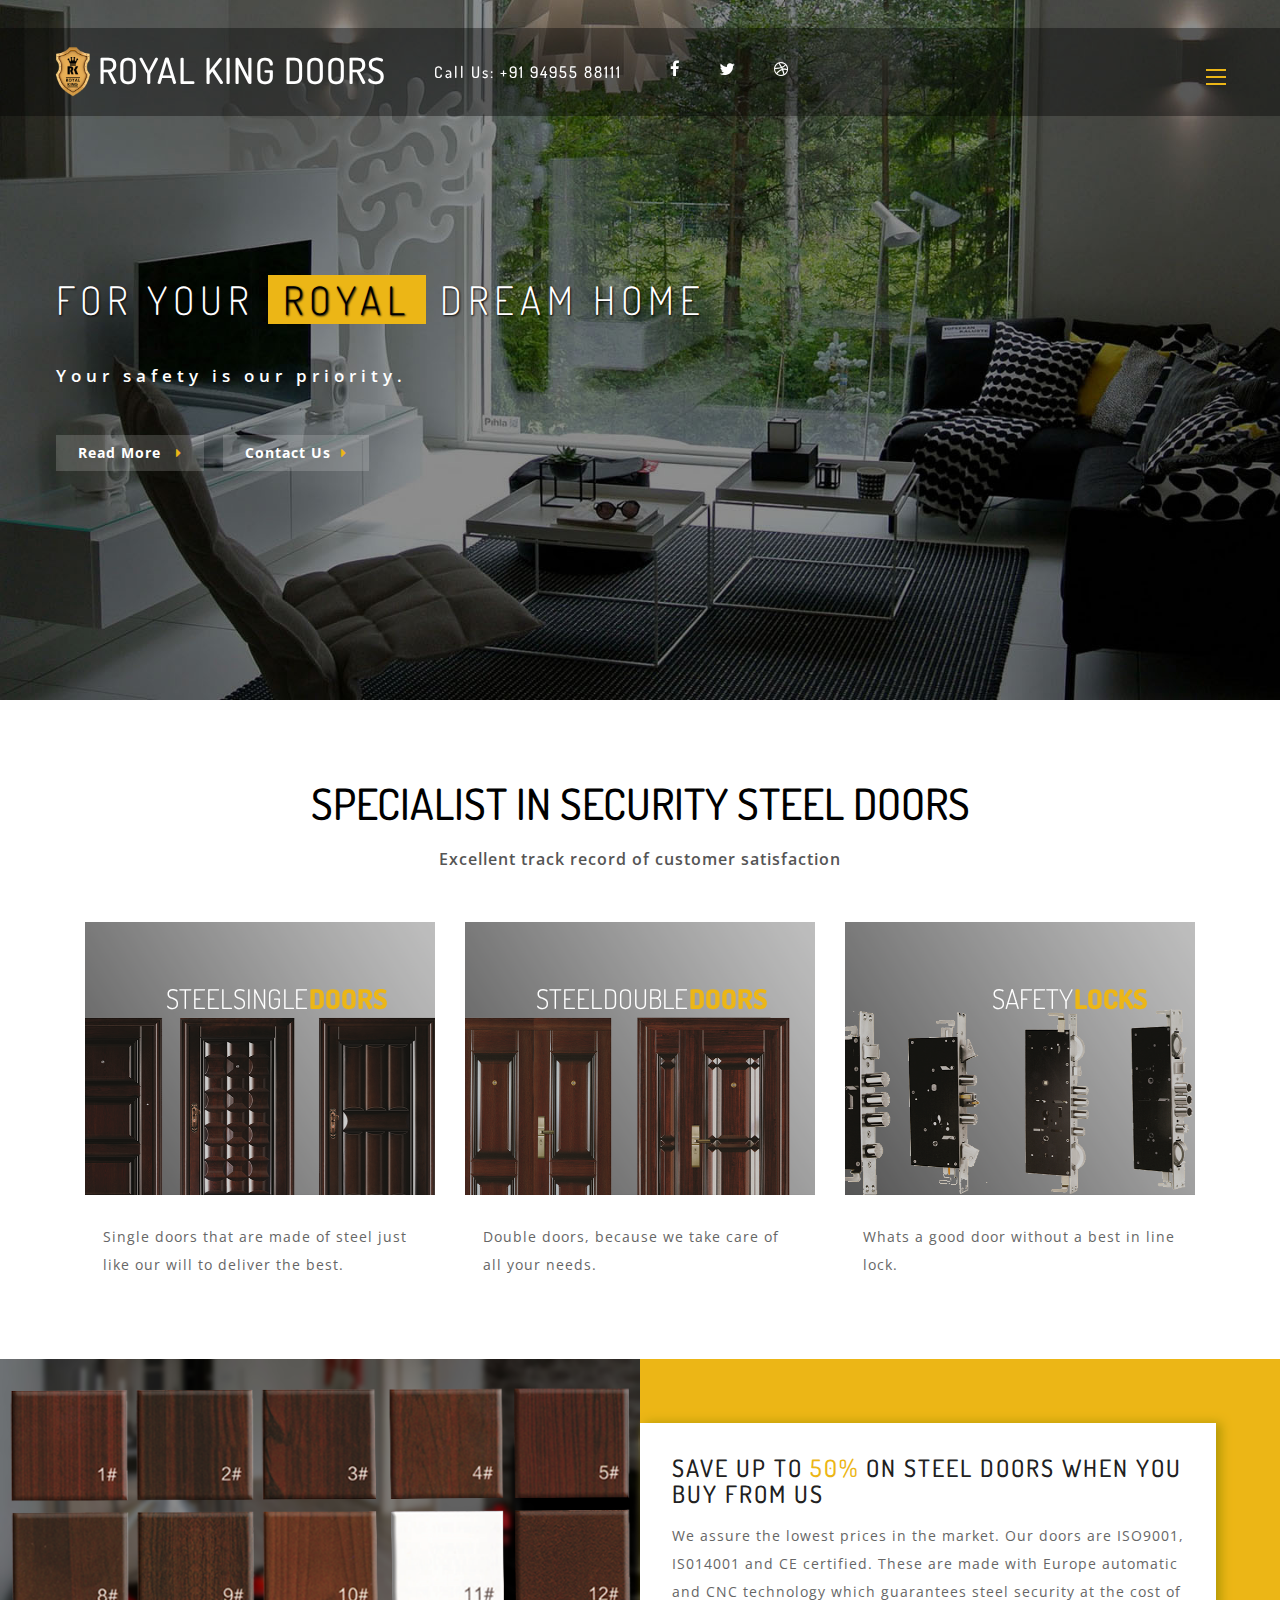
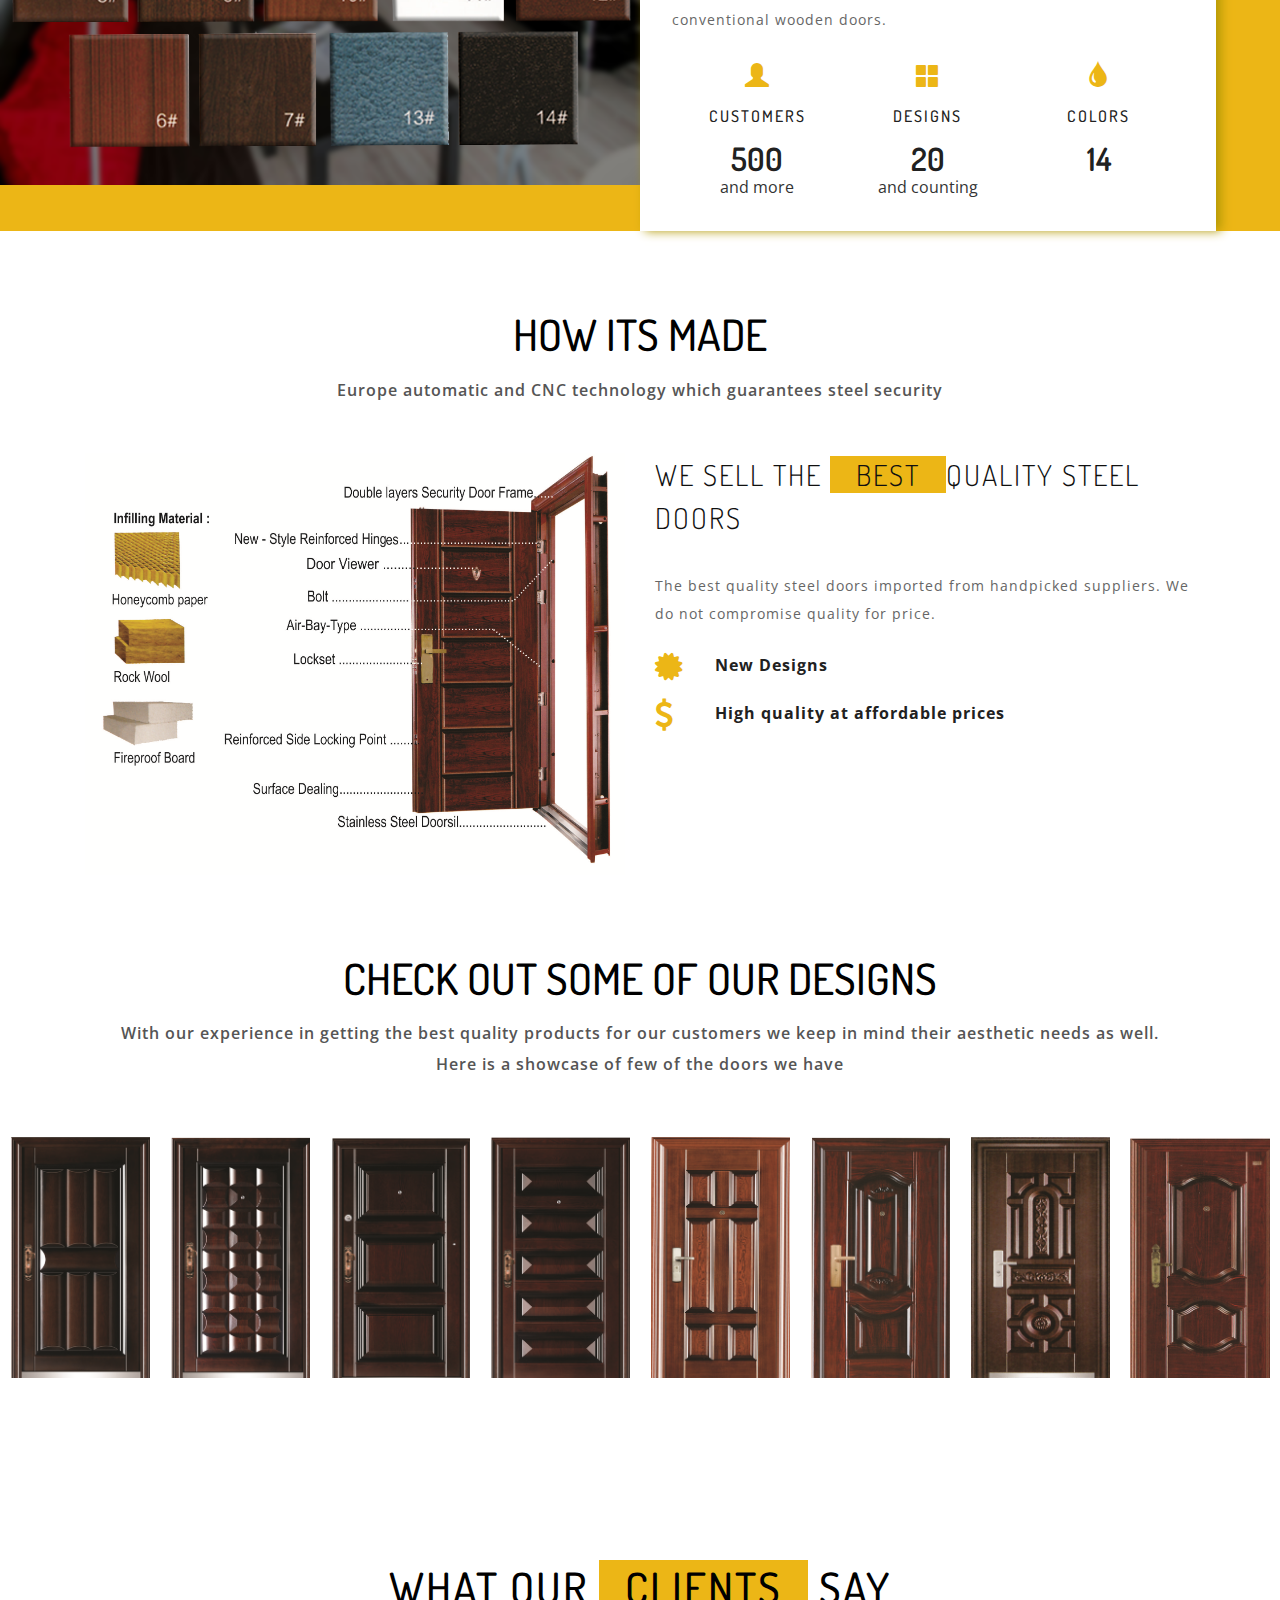
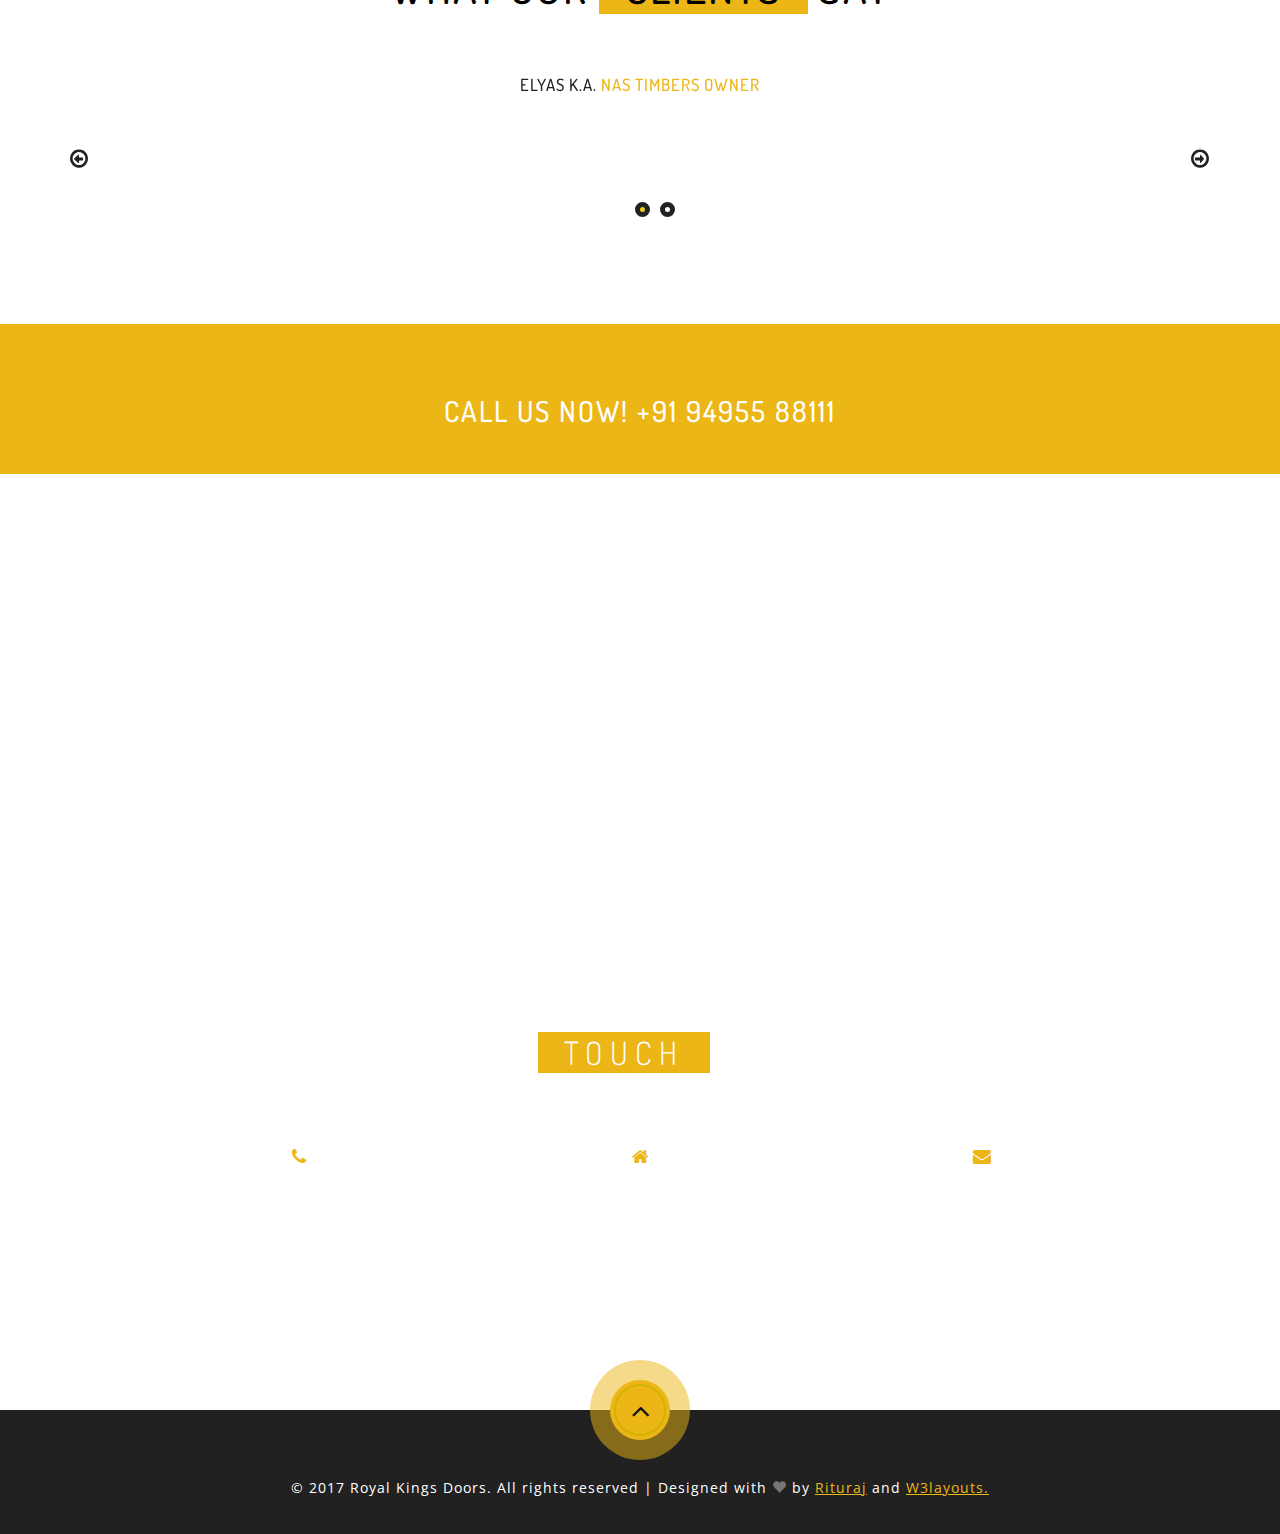
==== commit 4bb96115: "changes made as per client requirements" ====
--- a/index.html
+++ b/index.html
@@ -12,6 +12,8 @@
 	<!-- custom-theme -->
 	<meta name="viewport" content="width=device-width, initial-scale=1">
 	<meta http-equiv="Content-Type" content="text/html; charset=utf-8" />
+	<link rel="shortcut icon" type="image/png" href="images/favicon.png"/>
+	<link rel="shortcut icon" type="image/png" href="http://royalkingdoors.com/images/favicon.png"/>
 	<meta name="keywords" content="Doors, Steel doors, Double doors, Doors, locks, Safety doors, Safety equipments" />
 	<script type="application/x-javascript">
 		addEventListener("load", function () {
@@ -89,7 +91,7 @@
 						<div class="w3layouts-banner-top">
 							<div class="agileits-banner-info">
 								<h3>For Your <span>Royal</span> Dream Home</h3>
-								<p>You safety is our priority.</p>
+								<p>Your safety is our priority.</p>
 								<a href="#" data-toggle="modal" data-target="#myModal">Read More <i class="fa fa-caret-right" aria-hidden="true"></i></a>
 								<a href="contact.html">Contact Us<i class="fa fa-caret-right" aria-hidden="true"></i></a>
 							</div>
@@ -111,27 +113,10 @@
 		<div class="container">
 			<div class="w3_banner_bottom_grid_pos">
 				<div class="w3_banner_bottom_grid">
-					<h2>DEALERS IN DOORS, DOUBLE DOORS AND LOCKS</h2>
-					<p>Serving satisfied customers for more than 10 years
+					<h2>SPECIALIST IN SECURITY STEEL DOORS</h2>
+					<p>Excellent track record of customer satisfaction
 					</p>
 				</div>
-			</div>
-			<div class="w3ls_banner_bottom_grid1">
-				<div class="col-md-6 w3l_banner_bottom_left">
-					<img src="images/structure.png" alt=" " class="img-responsive" />
-				</div>
-				<div class="col-md-6 w3l_banner_bottom_right">
-					<div class="agileits_w3layouts_heding two">
-						<h3>We sell the <span>Best</span>Quality steel doors</h3>
-					</div>
-					<p>The best quality steel doors imported from handpicked suppliers. We do not compromise quality for price.</p>
-					<ul>
-						<li><i class="fa fa-table" aria-hidden="true"></i>10+ Years experience</li>
-						<li><i class="fa fa-certificate" aria-hidden="true"></i>New Designs</li>
-						<li><i class="fa fa-usd" aria-hidden="true"></i>Low Prices</li>
-					</ul>
-				</div>
-				<div class="clearfix"> </div>
 			</div>
 			<div class="agileits_banner_bottom_grid_three">
 				<div class="col-md-4 agileinfo_banner_bottom_grid_three_left">
@@ -205,6 +190,36 @@
 		<div class="clearfix"> </div>
 	</div>
 	<!-- //schedule-bottom -->
+	<!-- banner-bottom -->
+	<div id="about" class="banner-bottom">
+		<div class="container">
+			<div class="w3_banner_bottom_grid_pos">
+				<div class="w3_banner_bottom_grid">
+					<h2>HOW ITS MADE</h2>
+					<p>Europe automatic and CNC technology which guarantees steel security
+					</p>
+				</div>
+			</div>
+			<div class="w3ls_banner_bottom_grid1">
+				<div class="col-md-6 w3l_banner_bottom_left">
+					<img src="images/structure.png" alt=" " class="img-responsive" />
+				</div>
+				<div class="col-md-6 w3l_banner_bottom_right">
+					<div class="agileits_w3layouts_heding two">
+						<h3>We sell the <span>Best</span>Quality steel doors</h3>
+					</div>
+					<p>The best quality steel doors imported from handpicked suppliers. We do not compromise quality for price.</p>
+					<ul>
+						<!-- <li><i class="fa fa-table" aria-hidden="true"></i>10+ Years experience</li> -->
+						<li><i class="fa fa-certificate" aria-hidden="true"></i>New Designs</li>
+						<li><i class="fa fa-usd" aria-hidden="true"></i>High quality at affordable prices</li>
+					</ul>
+				</div>
+				<div class="clearfix"> </div>
+			</div>
+		</div>
+	</div>
+	<!-- //banner-bottom -->
 	<!-- portfolio -->
 	<div id="portfolio" class="portfolio">
 		<div class="slider_header">
@@ -443,8 +458,9 @@
 							<img src="images/burglar.jpg" alt=" " class="img-responsive" />
 						</div>
 						<div class="col-md-6 w3_modal_body_right">
-							<p>We are dealers in high quality steel doors ideal for homes and businesses. We help safeguard your households with double steel highly durable doors. These doors are precision fitted with multiple locks which add to the value of security.
-								<i>"Before any thief can pick your lock. Pick your highly secure Royal King doors."</i></p>
+							<p>
+								Royal king doors, a division of Q-Spring, specialized in the production of highly standardized quality steel doors which are ideal for residential as well as commercial applications. We safeguard your home and business with highly durable steel doors. These doors are precision fitted with multiple locks which add to the value of the security. 
+							</p>
 						</div>
 						<div class="clearfix"> </div>
 					</div>
--- a/css/style.css
+++ b/css/style.css
@@ -1501,7 +1501,7 @@
 }
 /*-- portfolio --*/
 div#portfolio {
-    padding: 5em 0;
+    padding: 0 0 5em 0;
 }
 .w3_agile_portfolio_grid{
     overflow: hidden;
